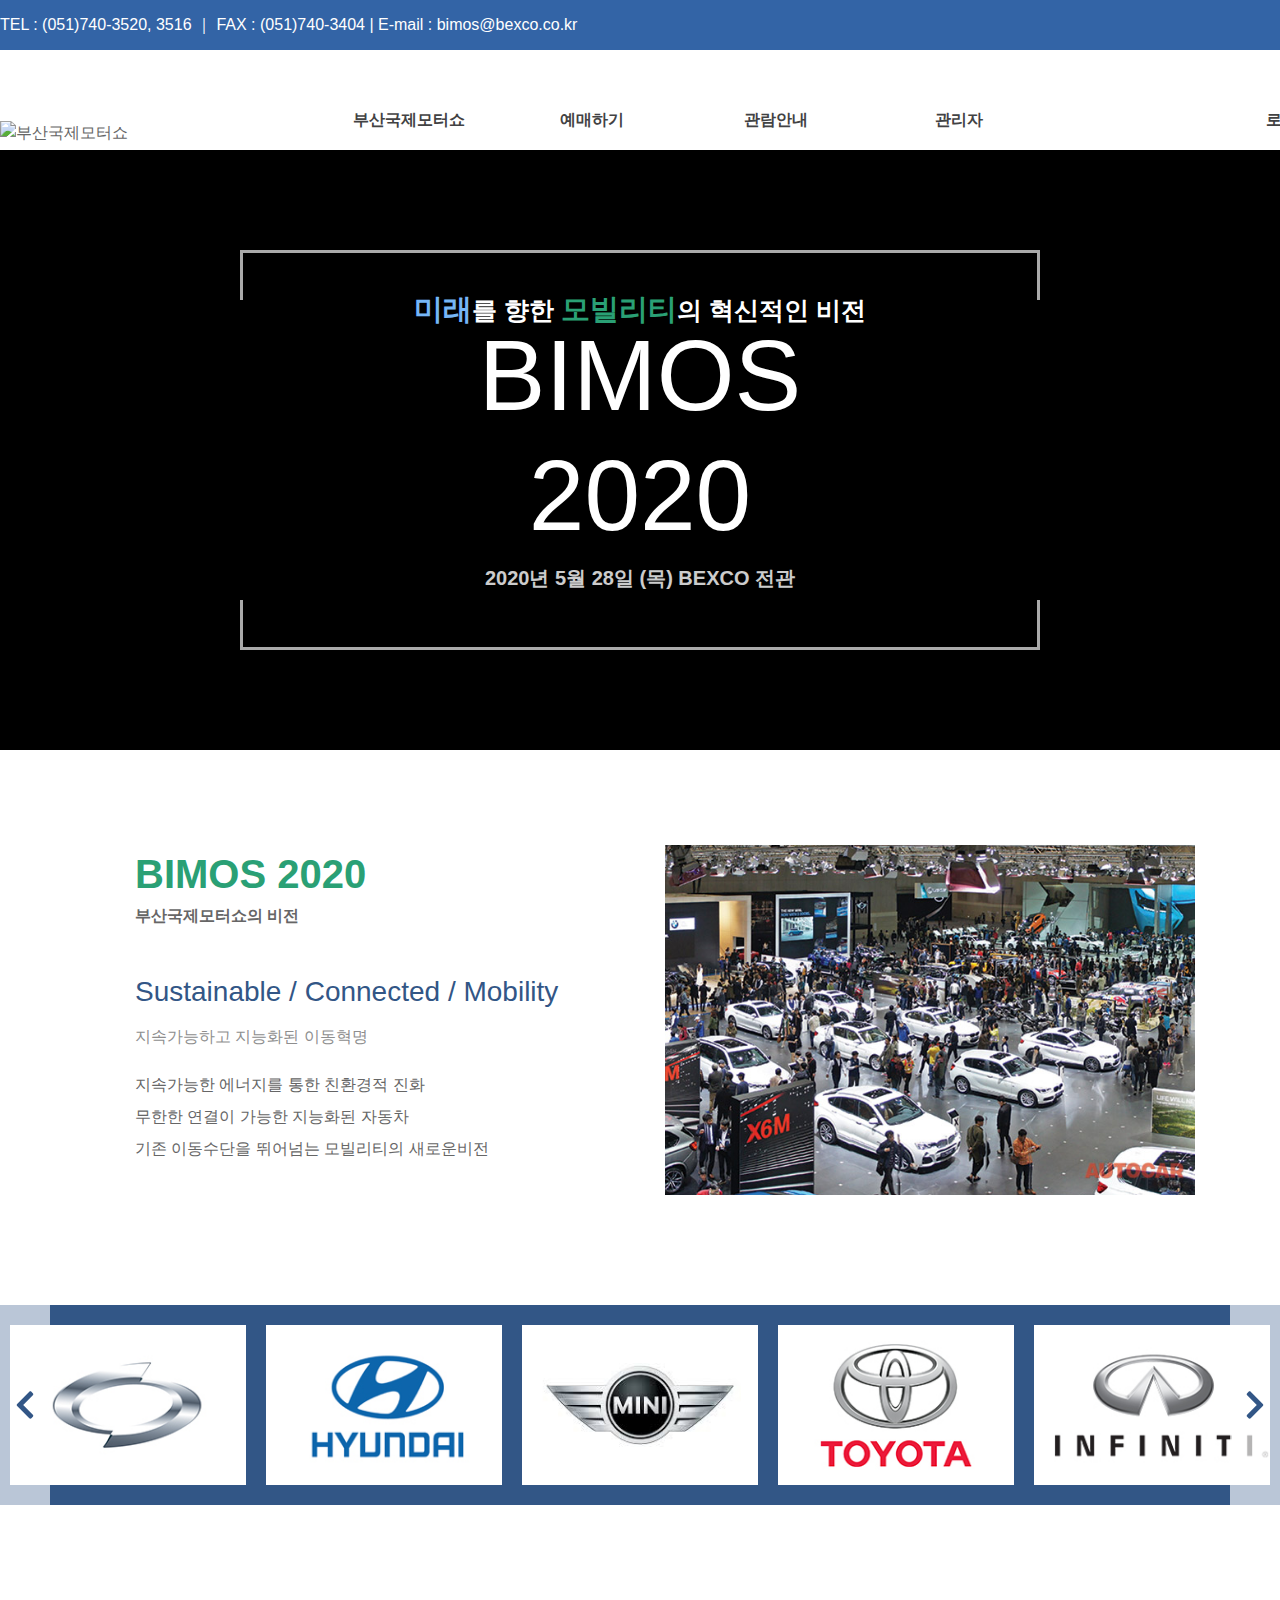
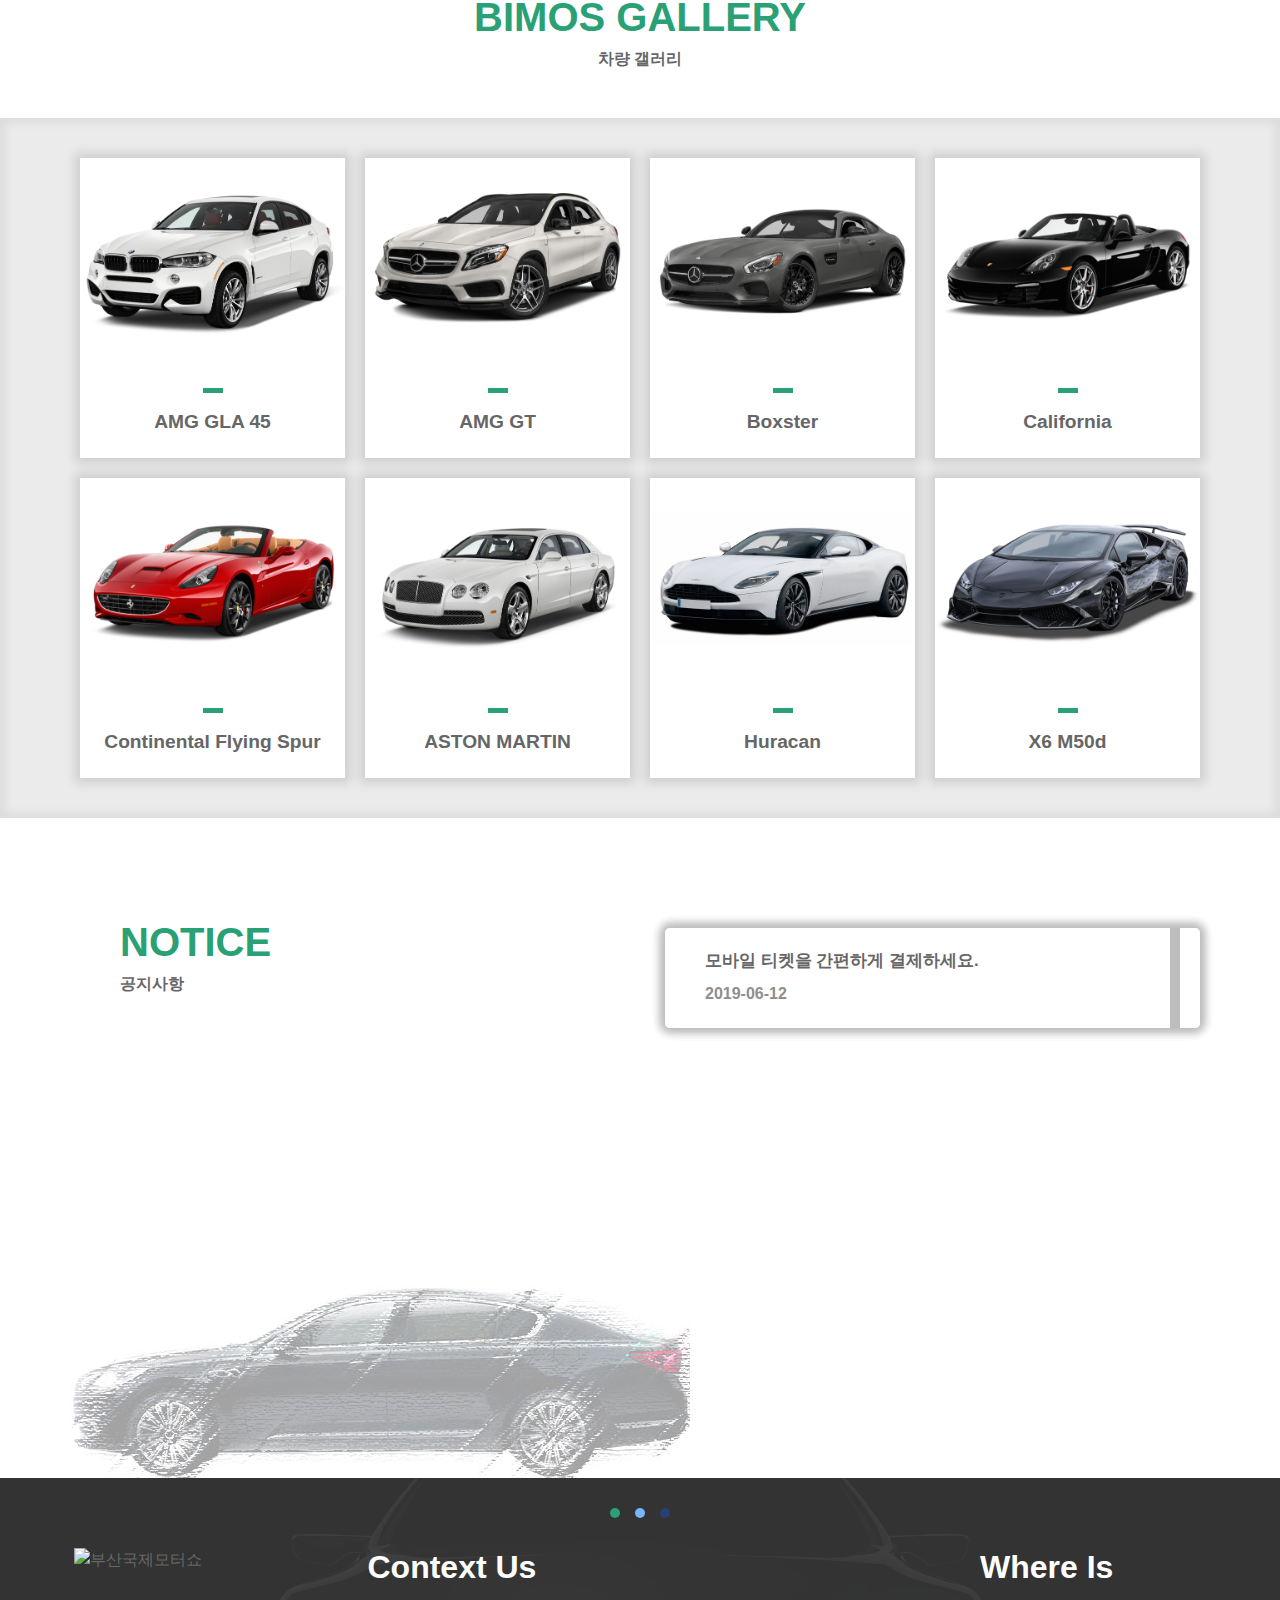
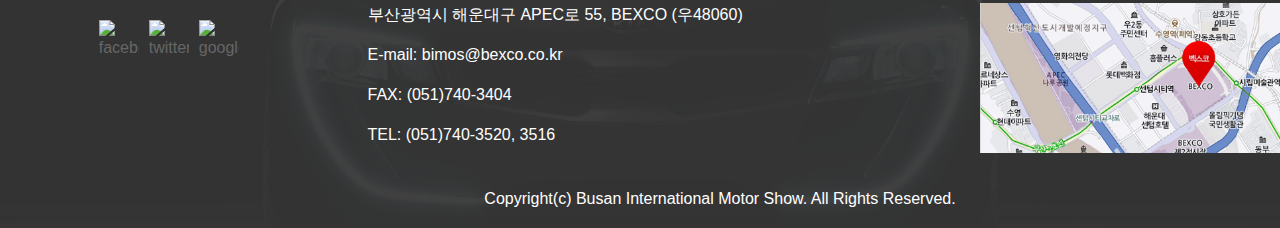
==== index.html @ 05d6fa1f "A과제 종료" ====
<!DOCTYPE html>
<html lang="en">
<head>
    <meta charset="UTF-8">
    <meta name="viewport" content="width=device-width, initial-scale=1.0">
    <meta http-equiv="X-UA-Compatible" content="ie=edge">
    <title>부산 국제모터쇼</title>
    <script src="js/jquery-3.4.1.js"></script>
    <link rel="stylesheet" href="bootstrap/css/bootstrap.min.css">
    <script src="bootstrap/js/bootstrap.js"></script>
    <link rel="stylesheet" href="fontawesome/css/all.css">
    <script src="fontawesome/js/all.js"></script>
    <link rel="stylesheet" href="css/common.css">
    <link rel="stylesheet" href="css/index.css">
</head>
<body>
    <div id="top">
        <div class="inner">
            <div class="d-flex">
                <div class="info w-60">
                    <p>TEL : (051)740-3520, 3516  ｜  FAX : (051)740-3404   |   E-mail : bimos@bexco.co.kr </p>
                </div>  
                <div class="sns w-40 d-flex flex-row-reverse align-items-center">
                    <svg xmlns="http://www.w3.org/2000/svg" viewBox="0 0 448 512"><path d="M400 32H48C21.5 32 0 53.5 0 80v352c0 26.5 21.5 48 48 48h352c26.5 0 48-21.5 48-48V80c0-26.5-21.5-48-48-48zM164 356c-55.3 0-100-44.7-100-100s44.7-100 100-100c27 0 49.5 9.8 67 26.2l-27.1 26.1c-7.4-7.1-20.3-15.4-39.8-15.4-34.1 0-61.9 28.2-61.9 63.2 0 34.9 27.8 63.2 61.9 63.2 39.6 0 54.4-28.5 56.8-43.1H164v-34.4h94.4c1 5 1.6 10.1 1.6 16.6 0 57.1-38.3 97.6-96 97.6zm220-81.8h-29v29h-29.2v-29h-29V245h29v-29H355v29h29v29.2z"/></svg>
                    <svg xmlns="http://www.w3.org/2000/svg" viewBox="0 0 448 512"><path d="M400 32H48C21.5 32 0 53.5 0 80v352c0 26.5 21.5 48 48 48h352c26.5 0 48-21.5 48-48V80c0-26.5-21.5-48-48-48zm-48.9 158.8c.2 2.8.2 5.7.2 8.5 0 86.7-66 186.6-186.6 186.6-37.2 0-71.7-10.8-100.7-29.4 5.3.6 10.4.8 15.8.8 30.7 0 58.9-10.4 81.4-28-28.8-.6-53-19.5-61.3-45.5 10.1 1.5 19.2 1.5 29.6-1.2-30-6.1-52.5-32.5-52.5-64.4v-.8c8.7 4.9 18.9 7.9 29.6 8.3a65.447 65.447 0 0 1-29.2-54.6c0-12.2 3.2-23.4 8.9-33.1 32.3 39.8 80.8 65.8 135.2 68.6-9.3-44.5 24-80.6 64-80.6 18.9 0 35.9 7.9 47.9 20.7 14.8-2.8 29-8.3 41.6-15.8-4.9 15.2-15.2 28-28.8 36.1 13.2-1.4 26-5.1 37.8-10.2-8.9 13.1-20.1 24.7-32.9 34z"/></svg>
                    <svg xmlns="http://www.w3.org/2000/svg" viewBox="0 0 448 512"><path d="M448 80v352c0 26.5-21.5 48-48 48h-85.3V302.8h60.6l8.7-67.6h-69.3V192c0-19.6 5.4-32.9 33.5-32.9H384V98.7c-6.2-.8-27.4-2.7-52.2-2.7-51.6 0-87 31.5-87 89.4v49.9H184v67.6h60.9V480H48c-26.5 0-48-21.5-48-48V80c0-26.5 21.5-48 48-48h352c26.5 0 48 21.5 48 48z"/></svg>
                </div>
            </div>
        </div>
    </div>
    <div id="header">
        <div class="inner">
            <a href="index.html" class="logo">
                <img src="images/logo.png" alt="부산국제모터쇼" height="90">
            </a>
            <div class="main-nav">
                <div class="nav-item">
                    <a href="index.html">부산국제모터쇼</a>
                    <div class="inner-nav">
                        <a href="f-info.html">행사소개</a>
                        <a href="#">모터쇼 연혁</a>
                    </div>
                </div>
                <div class="nav-item">
                    <a href="#">예매하기</a>
                </div>
                <div class="nav-item">
                    <a href="#">관람안내</a>
                    <div class="inner-nav">
                        <a href="#">부스배치도</a>
                    </div>
                </div>
                <div class="nav-item">
                    <a href="#">관리자</a>
                    <div class="inner-nav">
                        <a href="#">사이트관리자</a>
                        <a href="#">부스신청</a>
                    </div>
                </div>
            </div>
            <div class="sub-nav">
                <div class="nav-item">
                    <a href="#">로그인</a>
                </div>
                <div class="nav-item">
                    <a href="#">회원가입</a>
                </div>
            </div>
        </div>
    </div>
    <div class="visual">
        <div class="v-images">
            <div class="image"></div>
            <div class="image"></div>
            <div class="image"></div>
        </div>
        <div class="v-contents">
            <div>
                <h5><span class="text-accent text-lightblue">미래</span>를 향한 <span class="text-accent text-bluegreen">모빌리티</span>의 혁신적인 비전</h5>
                <h1>BIMOS 2020</h1>
                <p>2020년 5월 28일 (목) BEXCO 전관</p>
            </div>
        </div>
    </div>

    <div id="bimos-2020">
        <div class="container">
            <div class="padding">
                <div class="section-header">
                    <h1>BIMOS 2020</h1>
                    <h5>부산국제모터쇼의 비전</h5>
                </div>
                <div class="tab d-flex justify-content-between">
                    <div class="contents w-50">
                        <h3 class="text-deepblue">Sustainable / Connected / Mobility</h3>
                        <p class="text-muted mt-3">지속가능하고 지능화된 이동혁명</p>
                        <ul class="mt-4">
                            <li class="my-2">지속가능한 에너지를 통한 친환경적 진화</li>
                            <li class="my-2">무한한 연결이 가능한 지능화된 자동차</li>
                            <li class="my-2">기존 이동수단을 뛰어넘는 모빌리티의 새로운비전</li>
                        </ul>
                    </div>
                    <div class="image"></div>
                </div>
            </div>
        </div>
    </div>

    <div id="sponsor">
        <input type="radio" name="sponsor-move" id="plus-0" checked hidden>
        <input type="radio" name="sponsor-move" id="plus-100" hidden>
        <input type="radio" name="sponsor-move" id="plus-200" hidden>
        <input type="radio" name="sponsor-move" id="plus-300" hidden>
        <input type="radio" name="sponsor-move" id="plus-400" hidden>
        <input type="radio" name="sponsor-move" id="plus-500" hidden>
        <div class="left">
            <i class="fa fa-chevron-left fa-2x"></i>
            <label for="plus-0" id="label-0" class="fulled hidden"></label>
            <label for="plus-100" id="label-100" class="fulled hidden"></label>
            <label for="plus-200" id="label-200" class="fulled hidden"></label>
            <label for="plus-300" id="label-300" class="fulled hidden"></label>
            <label for="plus-400" id="label-400" class="fulled hidden"></label>
            <label for="plus-500" id="label-500" class="fulled hidden"></label>
        </div>
        <div class="list">
            <div>
                <div class="image"></div>
                <div class="image"></div>
                <div class="image"></div>
                <div class="image"></div>
                <div class="image"></div>
                <div class="image"></div>
                <div class="image"></div>
                <div class="image"></div>
                <div class="image"></div>
                <div class="image"></div>
                <div class="image"></div>
            </div>
        </div>
        <div class="right">
            <i class="fa fa-chevron-right fa-2x"></i>
            <label for="plus-100" id="label-100" class="fulled hidden"></label>
            <label for="plus-200" id="label-200" class="fulled hidden"></label>
            <label for="plus-300" id="label-300" class="fulled hidden"></label>
            <label for="plus-400" id="label-400" class="fulled hidden"></label>
            <label for="plus-500" id="label-500" class="fulled hidden"></label>
            <label for="plus-600" id="label-600" class="fulled hidden"></label>
        </div>
    </div>
    <input type="checkbox" name="gallery" id="gallery-img-1" hidden>
    <input type="checkbox" name="gallery" id="gallery-img-2" hidden>
    <input type="checkbox" name="gallery" id="gallery-img-3" hidden>
    <input type="checkbox" name="gallery" id="gallery-img-4" hidden>
    <input type="checkbox" name="gallery" id="gallery-img-5" hidden>
    <input type="checkbox" name="gallery" id="gallery-img-6" hidden>
    <input type="checkbox" name="gallery" id="gallery-img-7" hidden>
    <input type="checkbox" name="gallery" id="gallery-img-8" hidden>
    <div id="gallery-popup">
        <!-- Label Layer -->
        <label for="gallery-img-1" id="gallery-background-1" class="hidden fulled"></label>
        <label for="gallery-img-2" id="gallery-background-2" class="hidden fulled"></label>
        <label for="gallery-img-3" id="gallery-background-3" class="hidden fulled"></label>
        <label for="gallery-img-4" id="gallery-background-4" class="hidden fulled"></label>
        <label for="gallery-img-5" id="gallery-background-5" class="hidden fulled"></label>
        <label for="gallery-img-6" id="gallery-background-6" class="hidden fulled"></label>
        <label for="gallery-img-7" id="gallery-background-7" class="hidden fulled"></label>
        <label for="gallery-img-8" id="gallery-background-8" class="hidden fulled"></label>
        <!-- Contents -->
        <div class="close">
            <i class="fa fa-times fa-3x"></i>
        </div>
        <div class="images">
            <img class="fulled hidden" src="images/gallery1.jpg" alt="gallery">
            <img class="fulled hidden" src="images/gallery2.jpg" alt="gallery">
            <img class="fulled hidden" src="images/gallery3.jpg" alt="gallery">
            <img class="fulled hidden" src="images/gallery4.jpg" alt="gallery">
            <img class="fulled hidden" src="images/gallery5.jpg" alt="gallery">
            <img class="fulled hidden" src="images/gallery6.jpg" alt="gallery">
            <img class="fulled hidden" src="images/gallery7.jpg" alt="gallery">
            <img class="fulled hidden" src="images/gallery8.jpg" alt="gallery">
        </div>
    </div>

    <div id="gallery">
        <div class="section-header center mt-5">
            <h1>BIMOS GALLERY</h1>
            <h5>차량 갤러리</h5>
        </div>
        <div class="list">
            <div>
                <label for="gallery-img-1" class="card-item">
                    <div class="image"></div>
                    <div class="info">
                        <b class="name">AMG GLA 45</b>
                        <small class="company text-white">MERCEDES-BENZ</small>
                    </div>
                </label>
                <label for="gallery-img-2" class="card-item">
                    <div class="image"></div>
                    <div class="info">
                        <b class="name">AMG GT</b>
                        <small class="company text-white">MERCEDES-BENZ</small>
                    </div>
                </label>
                <label for="gallery-img-3" class="card-item">
                    <div class="image"></div>
                    <div class="info">
                        <b class="name">Boxster</b>
                        <small class="company text-white">PORSCHE</small>
                    </div>
                </label>
                <label for="gallery-img-4" class="card-item">
                    <div class="image"></div>
                    <div class="info">
                        <b class="name">California</b>
                        <small class="company text-white">FERRARI</small>
                    </div>
                </label>
                <label for="gallery-img-5" class="card-item">
                    <div class="image"></div>
                    <div class="info">
                        <b class="name">Continental Flying Spur</b>
                        <small class="company text-white">BENTLEY</small>
                    </div>
                </label>
                <label for="gallery-img-6" class="card-item">
                    <div class="image"></div>
                    <div class="info">
                        <b class="name">ASTON MARTIN</b>
                        <small class="company text-white">DB11</small>
                    </div>
                </label>
                <label for="gallery-img-7" class="card-item">
                    <div class="image"></div>
                    <div class="info">
                        <b class="name">Huracan</b>
                        <small class="company text-white">LAMBORGHINI</small>
                    </div>
                </label>
                <label for="gallery-img-8" class="card-item">
                    <div class="image"></div>
                    <div class="info">
                        <b class="name">X6 M50d</b>
                        <small class="company text-white">BMW</small>
                    </div>
                </label>
            </div>
        </div>
    </div>

    <div id="notice">
        <div class="container padding">
            <div class="row">
                <div class="col-md-6">
                    <div class="section-header">
                        <h1>NOTICE</h1>
                        <h5>공지사항</h5>
                    </div>
                </div>
                <div class="col-md-6">
                    <div class="list d-flex flex-column">
                        <div class="item">
                            <b class="title">2019 부산국제모터쇼 경품행사안내</b>
                            <p class="mt-2">2019-06-15</p>
                        </div>
                        <div class="item">
                            <b class="title">무대행사 및 동시행사 계획</b>
                            <p class="mt-2">2019-06-14</p>
                        </div>
                        <div class="item">
                            <b class="title">스마트 백스코 앱을 설치하고 서비스...</b>
                            <p class="mt-2">2019-06-13</p>
                        </div>
                        <div class="item">
                            <b class="title">모바일 티켓을 간편하게 결제하세요.</b>
                            <p class="mt-2">2019-06-12</p>
                        </div>
                    </div>
                </div>
            </div>
        </div>
    </div>
    <div id="footer">
        <div class="design-line">
            <span></span>
            <span></span>
            <span></span>
        </div>
        <div class="inner">
            <div class="row align-items-start">
                <div class="col-md-3">
                    <a href="index.html" class="logo">
                        <img src="images/W-logo.png" alt="부산국제모터쇼" width="190">
                    </a>                    
                    <div class="icons d-flex justify-content-between align-items-center mt-5">
                        <img src="images/circle-facebook.png" alt="facebook" width="40">
                        <img src="images/circle-twitter.png" alt="twitter" width="40">
                        <img src="images/circle-google.png" alt="google" width="40">
                    </div>
                </div>
                <div class="col-md-5">
                    <h2 class="footer-title">Context Us</h2>
                    <div class="d-flex flex-column mt-3">
                        <p>부산광역시 해운대구 APEC로 55, BEXCO (우48060)</p>
                        <p>E-mail: bimos@bexco.co.kr</p>
                        <p>FAX: (051)740-3404</p>
                        <p>TEL: (051)740-3520, 3516</p>
                    </div>
                </div>
                <div class="col-md-4">
                    <h2 class="footer-title">Where Is</h2>
                    <div class="map mt-3"></div>
                </div>
            </div>
            <p class="mt-4 text-center text-white-font-weight-bold">Copyright(c) Busan International Motor Show. All Rights Reserved.</p>
        </div>
    </div>
</body>
</html>
---- fontawesome/css/all.css ----
/*!
 * Font Awesome Free 5.1.0 by @fontawesome - https://fontawesome.com
 * License - https://fontawesome.com/license (Icons: CC BY 4.0, Fonts: SIL OFL 1.1, Code: MIT License)
 */
.fa,.fab,.fal,.far,.fas{-moz-osx-font-smoothing:grayscale;-webkit-font-smoothing:antialiased;display:inline-block;font-style:normal;font-variant:normal;text-rendering:auto;line-height:1}.fa-lg{font-size:1.33333em;line-height:.75em;vertical-align:-.0667em}.fa-xs{font-size:.75em}.fa-sm{font-size:.875em}.fa-1x{font-size:1em}.fa-2x{font-size:2em}.fa-3x{font-size:3em}.fa-4x{font-size:4em}.fa-5x{font-size:5em}.fa-6x{font-size:6em}.fa-7x{font-size:7em}.fa-8x{font-size:8em}.fa-9x{font-size:9em}.fa-10x{font-size:10em}.fa-fw{text-align:center;width:1.25em}.fa-ul{list-style-type:none;margin-left:2.5em;padding-left:0}.fa-ul>li{position:relative}.fa-li{left:-2em;position:absolute;text-align:center;width:2em;line-height:inherit}.fa-border{border:.08em solid #eee;border-radius:.1em;padding:.2em .25em .15em}.fa-pull-left{float:left}.fa-pull-right{float:right}.fa.fa-pull-left,.fab.fa-pull-left,.fal.fa-pull-left,.far.fa-pull-left,.fas.fa-pull-left{margin-right:.3em}.fa.fa-pull-right,.fab.fa-pull-right,.fal.fa-pull-right,.far.fa-pull-right,.fas.fa-pull-right{margin-left:.3em}.fa-spin{animation:a 2s infinite linear}.fa-pulse{animation:a 1s infinite steps(8)}@keyframes a{0%{transform:rotate(0deg)}to{transform:rotate(1turn)}}.fa-rotate-90{-ms-filter:"progid:DXImageTransform.Microsoft.BasicImage(rotation=1)";transform:rotate(90deg)}.fa-rotate-180{-ms-filter:"progid:DXImageTransform.Microsoft.BasicImage(rotation=2)";transform:rotate(180deg)}.fa-rotate-270{-ms-filter:"progid:DXImageTransform.Microsoft.BasicImage(rotation=3)";transform:rotate(270deg)}.fa-flip-horizontal{-ms-filter:"progid:DXImageTransform.Microsoft.BasicImage(rotation=0, mirror=1)";transform:scaleX(-1)}.fa-flip-vertical{transform:scaleY(-1)}.fa-flip-horizontal.fa-flip-vertical,.fa-flip-vertical{-ms-filter:"progid:DXImageTransform.Microsoft.BasicImage(rotation=2, mirror=1)"}.fa-flip-horizontal.fa-flip-vertical{transform:scale(-1)}:root .fa-flip-horizontal,:root .fa-flip-vertical,:root .fa-rotate-90,:root .fa-rotate-180,:root .fa-rotate-270{-webkit-filter:none;filter:none}.fa-stack{display:inline-block;height:2em;line-height:2em;position:relative;vertical-align:middle;width:2em}.fa-stack-1x,.fa-stack-2x{left:0;position:absolute;text-align:center;width:100%}.fa-stack-1x{line-height:inherit}.fa-stack-2x{font-size:2em}.fa-inverse{color:#fff}.fa-500px:before{content:"\f26e"}.fa-accessible-icon:before{content:"\f368"}.fa-accusoft:before{content:"\f369"}.fa-address-book:before{content:"\f2b9"}.fa-address-card:before{content:"\f2bb"}.fa-adjust:before{content:"\f042"}.fa-adn:before{content:"\f170"}.fa-adversal:before{content:"\f36a"}.fa-affiliatetheme:before{content:"\f36b"}.fa-algolia:before{content:"\f36c"}.fa-align-center:before{content:"\f037"}.fa-align-justify:before{content:"\f039"}.fa-align-left:before{content:"\f036"}.fa-align-right:before{content:"\f038"}.fa-allergies:before{content:"\f461"}.fa-amazon:before{content:"\f270"}.fa-amazon-pay:before{content:"\f42c"}.fa-ambulance:before{content:"\f0f9"}.fa-american-sign-language-interpreting:before{content:"\f2a3"}.fa-amilia:before{content:"\f36d"}.fa-anchor:before{content:"\f13d"}.fa-android:before{content:"\f17b"}.fa-angellist:before{content:"\f209"}.fa-angle-double-down:before{content:"\f103"}.fa-angle-double-left:before{content:"\f100"}.fa-angle-double-right:before{content:"\f101"}.fa-angle-double-up:before{content:"\f102"}.fa-angle-down:before{content:"\f107"}.fa-angle-left:before{content:"\f104"}.fa-angle-right:before{content:"\f105"}.fa-angle-up:before{content:"\f106"}.fa-angry:before{content:"\f556"}.fa-angrycreative:before{content:"\f36e"}.fa-angular:before{content:"\f420"}.fa-app-store:before{content:"\f36f"}.fa-app-store-ios:before{content:"\f370"}.fa-apper:before{content:"\f371"}.fa-apple:before{content:"\f179"}.fa-apple-pay:before{content:"\f415"}.fa-archive:before{content:"\f187"}.fa-archway:before{content:"\f557"}.fa-arrow-alt-circle-down:before{content:"\f358"}.fa-arrow-alt-circle-left:before{content:"\f359"}.fa-arrow-alt-circle-right:before{content:"\f35a"}.fa-arrow-alt-circle-up:before{content:"\f35b"}.fa-arrow-circle-down:before{content:"\f0ab"}.fa-arrow-circle-left:before{content:"\f0a8"}.fa-arrow-circle-right:before{content:"\f0a9"}.fa-arrow-circle-up:before{content:"\f0aa"}.fa-arrow-down:before{content:"\f063"}.fa-arrow-left:before{content:"\f060"}.fa-arrow-right:before{content:"\f061"}.fa-arrow-up:before{content:"\f062"}.fa-arrows-alt:before{content:"\f0b2"}.fa-arrows-alt-h:before{content:"\f337"}.fa-arrows-alt-v:before{content:"\f338"}.fa-assistive-listening-systems:before{content:"\f2a2"}.fa-asterisk:before{content:"\f069"}.fa-asymmetrik:before{content:"\f372"}.fa-at:before{content:"\f1fa"}.fa-atlas:before{content:"\f558"}.fa-audible:before{content:"\f373"}.fa-audio-description:before{content:"\f29e"}.fa-autoprefixer:before{content:"\f41c"}.fa-avianex:before{content:"\f374"}.fa-aviato:before{content:"\f421"}.fa-award:before{content:"\f559"}.fa-aws:before{content:"\f375"}.fa-backspace:before{content:"\f55a"}.fa-backward:before{content:"\f04a"}.fa-balance-scale:before{content:"\f24e"}.fa-ban:before{content:"\f05e"}.fa-band-aid:before{content:"\f462"}.fa-bandcamp:before{content:"\f2d5"}.fa-barcode:before{content:"\f02a"}.fa-bars:before{content:"\f0c9"}.fa-baseball-ball:before{content:"\f433"}.fa-basketball-ball:before{content:"\f434"}.fa-bath:before{content:"\f2cd"}.fa-battery-empty:before{content:"\f244"}.fa-battery-full:before{content:"\f240"}.fa-battery-half:before{content:"\f242"}.fa-battery-quarter:before{content:"\f243"}.fa-battery-three-quarters:before{content:"\f241"}.fa-bed:before{content:"\f236"}.fa-beer:before{content:"\f0fc"}.fa-behance:before{content:"\f1b4"}.fa-behance-square:before{content:"\f1b5"}.fa-bell:before{content:"\f0f3"}.fa-bell-slash:before{content:"\f1f6"}.fa-bezier-curve:before{content:"\f55b"}.fa-bicycle:before{content:"\f206"}.fa-bimobject:before{content:"\f378"}.fa-binoculars:before{content:"\f1e5"}.fa-birthday-cake:before{content:"\f1fd"}.fa-bitbucket:before{content:"\f171"}.fa-bitcoin:before{content:"\f379"}.fa-bity:before{content:"\f37a"}.fa-black-tie:before{content:"\f27e"}.fa-blackberry:before{content:"\f37b"}.fa-blender:before{content:"\f517"}.fa-blind:before{content:"\f29d"}.fa-blogger:before{content:"\f37c"}.fa-blogger-b:before{content:"\f37d"}.fa-bluetooth:before{content:"\f293"}.fa-bluetooth-b:before{content:"\f294"}.fa-bold:before{content:"\f032"}.fa-bolt:before{content:"\f0e7"}.fa-bomb:before{content:"\f1e2"}.fa-bong:before{content:"\f55c"}.fa-book:before{content:"\f02d"}.fa-book-open:before{content:"\f518"}.fa-bookmark:before{content:"\f02e"}.fa-bowling-ball:before{content:"\f436"}.fa-box:before{content:"\f466"}.fa-box-open:before{content:"\f49e"}.fa-boxes:before{content:"\f468"}.fa-braille:before{content:"\f2a1"}.fa-briefcase:before{content:"\f0b1"}.fa-briefcase-medical:before{content:"\f469"}.fa-broadcast-tower:before{content:"\f519"}.fa-broom:before{content:"\f51a"}.fa-brush:before{content:"\f55d"}.fa-btc:before{content:"\f15a"}.fa-bug:before{content:"\f188"}.fa-building:before{content:"\f1ad"}.fa-bullhorn:before{content:"\f0a1"}.fa-bullseye:before{content:"\f140"}.fa-burn:before{content:"\f46a"}.fa-buromobelexperte:before{content:"\f37f"}.fa-bus:before{content:"\f207"}.fa-bus-alt:before{content:"\f55e"}.fa-buysellads:before{content:"\f20d"}.fa-calculator:before{content:"\f1ec"}.fa-calendar:before{content:"\f133"}.fa-calendar-alt:before{content:"\f073"}.fa-calendar-check:before{content:"\f274"}.fa-calendar-minus:before{content:"\f272"}.fa-calendar-plus:before{content:"\f271"}.fa-calendar-times:before{content:"\f273"}.fa-camera:before{content:"\f030"}.fa-camera-retro:before{content:"\f083"}.fa-cannabis:before{content:"\f55f"}.fa-capsules:before{content:"\f46b"}.fa-car:before{content:"\f1b9"}.fa-caret-down:before{content:"\f0d7"}.fa-caret-left:before{content:"\f0d9"}.fa-caret-right:before{content:"\f0da"}.fa-caret-square-down:before{content:"\f150"}.fa-caret-square-left:before{content:"\f191"}.fa-caret-square-right:before{content:"\f152"}.fa-caret-square-up:before{content:"\f151"}.fa-caret-up:before{content:"\f0d8"}.fa-cart-arrow-down:before{content:"\f218"}.fa-cart-plus:before{content:"\f217"}.fa-cc-amazon-pay:before{content:"\f42d"}.fa-cc-amex:before{content:"\f1f3"}.fa-cc-apple-pay:before{content:"\f416"}.fa-cc-diners-club:before{content:"\f24c"}.fa-cc-discover:before{content:"\f1f2"}.fa-cc-jcb:before{content:"\f24b"}.fa-cc-mastercard:before{content:"\f1f1"}.fa-cc-paypal:before{content:"\f1f4"}.fa-cc-stripe:before{content:"\f1f5"}.fa-cc-visa:before{content:"\f1f0"}.fa-centercode:before{content:"\f380"}.fa-certificate:before{content:"\f0a3"}.fa-chalkboard:before{content:"\f51b"}.fa-chalkboard-teacher:before{content:"\f51c"}.fa-chart-area:before{content:"\f1fe"}.fa-chart-bar:before{content:"\f080"}.fa-chart-line:before{content:"\f201"}.fa-chart-pie:before{content:"\f200"}.fa-check:before{content:"\f00c"}.fa-check-circle:before{content:"\f058"}.fa-check-double:before{content:"\f560"}.fa-check-square:before{content:"\f14a"}.fa-chess:before{content:"\f439"}.fa-chess-bishop:before{content:"\f43a"}.fa-chess-board:before{content:"\f43c"}.fa-chess-king:before{content:"\f43f"}.fa-chess-knight:before{content:"\f441"}.fa-chess-pawn:before{content:"\f443"}.fa-chess-queen:before{content:"\f445"}.fa-chess-rook:before{content:"\f447"}.fa-chevron-circle-down:before{content:"\f13a"}.fa-chevron-circle-left:before{content:"\f137"}.fa-chevron-circle-right:before{content:"\f138"}.fa-chevron-circle-up:before{content:"\f139"}.fa-chevron-down:before{content:"\f078"}.fa-chevron-left:before{content:"\f053"}.fa-chevron-right:before{content:"\f054"}.fa-chevron-up:before{content:"\f077"}.fa-child:before{content:"\f1ae"}.fa-chrome:before{content:"\f268"}.fa-church:before{content:"\f51d"}.fa-circle:before{content:"\f111"}.fa-circle-notch:before{content:"\f1ce"}.fa-clipboard:before{content:"\f328"}.fa-clipboard-check:before{content:"\f46c"}.fa-clipboard-list:before{content:"\f46d"}.fa-clock:before{content:"\f017"}.fa-clone:before{content:"\f24d"}.fa-closed-captioning:before{content:"\f20a"}.fa-cloud:before{content:"\f0c2"}.fa-cloud-download-alt:before{content:"\f381"}.fa-cloud-upload-alt:before{content:"\f382"}.fa-cloudscale:before{content:"\f383"}.fa-cloudsmith:before{content:"\f384"}.fa-cloudversify:before{content:"\f385"}.fa-cocktail:before{content:"\f561"}.fa-code:before{content:"\f121"}.fa-code-branch:before{content:"\f126"}.fa-codepen:before{content:"\f1cb"}.fa-codiepie:before{content:"\f284"}.fa-coffee:before{content:"\f0f4"}.fa-cog:before{content:"\f013"}.fa-cogs:before{content:"\f085"}.fa-coins:before{content:"\f51e"}.fa-columns:before{content:"\f0db"}.fa-comment:before{content:"\f075"}.fa-comment-alt:before{content:"\f27a"}.fa-comment-dots:before{content:"\f4ad"}.fa-comment-slash:before{content:"\f4b3"}.fa-comments:before{content:"\f086"}.fa-compact-disc:before{content:"\f51f"}.fa-compass:before{content:"\f14e"}.fa-compress:before{content:"\f066"}.fa-concierge-bell:before{content:"\f562"}.fa-connectdevelop:before{content:"\f20e"}.fa-contao:before{content:"\f26d"}.fa-cookie:before{content:"\f563"}.fa-cookie-bite:before{content:"\f564"}.fa-copy:before{content:"\f0c5"}.fa-copyright:before{content:"\f1f9"}.fa-couch:before{content:"\f4b8"}.fa-cpanel:before{content:"\f388"}.fa-creative-commons:before{content:"\f25e"}.fa-creative-commons-by:before{content:"\f4e7"}.fa-creative-commons-nc:before{content:"\f4e8"}.fa-creative-commons-nc-eu:before{content:"\f4e9"}.fa-creative-commons-nc-jp:before{content:"\f4ea"}.fa-creative-commons-nd:before{content:"\f4eb"}.fa-creative-commons-pd:before{content:"\f4ec"}.fa-creative-commons-pd-alt:before{content:"\f4ed"}.fa-creative-commons-remix:before{content:"\f4ee"}.fa-creative-commons-sa:before{content:"\f4ef"}.fa-creative-commons-sampling:before{content:"\f4f0"}.fa-creative-commons-sampling-plus:before{content:"\f4f1"}.fa-creative-commons-share:before{content:"\f4f2"}.fa-credit-card:before{content:"\f09d"}.fa-crop:before{content:"\f125"}.fa-crop-alt:before{content:"\f565"}.fa-crosshairs:before{content:"\f05b"}.fa-crow:before{content:"\f520"}.fa-crown:before{content:"\f521"}.fa-css3:before{content:"\f13c"}.fa-css3-alt:before{content:"\f38b"}.fa-cube:before{content:"\f1b2"}.fa-cubes:before{content:"\f1b3"}.fa-cut:before{content:"\f0c4"}.fa-cuttlefish:before{content:"\f38c"}.fa-d-and-d:before{content:"\f38d"}.fa-dashcube:before{content:"\f210"}.fa-database:before{content:"\f1c0"}.fa-deaf:before{content:"\f2a4"}.fa-delicious:before{content:"\f1a5"}.fa-deploydog:before{content:"\f38e"}.fa-deskpro:before{content:"\f38f"}.fa-desktop:before{content:"\f108"}.fa-deviantart:before{content:"\f1bd"}.fa-diagnoses:before{content:"\f470"}.fa-dice:before{content:"\f522"}.fa-dice-five:before{content:"\f523"}.fa-dice-four:before{content:"\f524"}.fa-dice-one:before{content:"\f525"}.fa-dice-six:before{content:"\f526"}.fa-dice-three:before{content:"\f527"}.fa-dice-two:before{content:"\f528"}.fa-digg:before{content:"\f1a6"}.fa-digital-ocean:before{content:"\f391"}.fa-digital-tachograph:before{content:"\f566"}.fa-discord:before{content:"\f392"}.fa-discourse:before{content:"\f393"}.fa-divide:before{content:"\f529"}.fa-dizzy:before{content:"\f567"}.fa-dna:before{content:"\f471"}.fa-dochub:before{content:"\f394"}.fa-docker:before{content:"\f395"}.fa-dollar-sign:before{content:"\f155"}.fa-dolly:before{content:"\f472"}.fa-dolly-flatbed:before{content:"\f474"}.fa-donate:before{content:"\f4b9"}.fa-door-closed:before{content:"\f52a"}.fa-door-open:before{content:"\f52b"}.fa-dot-circle:before{content:"\f192"}.fa-dove:before{content:"\f4ba"}.fa-download:before{content:"\f019"}.fa-draft2digital:before{content:"\f396"}.fa-drafting-compass:before{content:"\f568"}.fa-dribbble:before{content:"\f17d"}.fa-dribbble-square:before{content:"\f397"}.fa-dropbox:before{content:"\f16b"}.fa-drum:before{content:"\f569"}.fa-drum-steelpan:before{content:"\f56a"}.fa-drupal:before{content:"\f1a9"}.fa-dumbbell:before{content:"\f44b"}.fa-dyalog:before{content:"\f399"}.fa-earlybirds:before{content:"\f39a"}.fa-ebay:before{content:"\f4f4"}.fa-edge:before{content:"\f282"}.fa-edit:before{content:"\f044"}.fa-eject:before{content:"\f052"}.fa-elementor:before{content:"\f430"}.fa-ellipsis-h:before{content:"\f141"}.fa-ellipsis-v:before{content:"\f142"}.fa-ember:before{content:"\f423"}.fa-empire:before{content:"\f1d1"}.fa-envelope:before{content:"\f0e0"}.fa-envelope-open:before{content:"\f2b6"}.fa-envelope-square:before{content:"\f199"}.fa-envira:before{content:"\f299"}.fa-equals:before{content:"\f52c"}.fa-eraser:before{content:"\f12d"}.fa-erlang:before{content:"\f39d"}.fa-ethereum:before{content:"\f42e"}.fa-etsy:before{content:"\f2d7"}.fa-euro-sign:before{content:"\f153"}.fa-exchange-alt:before{content:"\f362"}.fa-exclamation:before{content:"\f12a"}.fa-exclamation-circle:before{content:"\f06a"}.fa-exclamation-triangle:before{content:"\f071"}.fa-expand:before{content:"\f065"}.fa-expand-arrows-alt:before{content:"\f31e"}.fa-expeditedssl:before{content:"\f23e"}.fa-external-link-alt:before{content:"\f35d"}.fa-external-link-square-alt:before{content:"\f360"}.fa-eye:before{content:"\f06e"}.fa-eye-dropper:before{content:"\f1fb"}.fa-eye-slash:before{content:"\f070"}.fa-facebook:before{content:"\f09a"}.fa-facebook-f:before{content:"\f39e"}.fa-facebook-messenger:before{content:"\f39f"}.fa-facebook-square:before{content:"\f082"}.fa-fast-backward:before{content:"\f049"}.fa-fast-forward:before{content:"\f050"}.fa-fax:before{content:"\f1ac"}.fa-feather:before{content:"\f52d"}.fa-feather-alt:before{content:"\f56b"}.fa-female:before{content:"\f182"}.fa-fighter-jet:before{content:"\f0fb"}.fa-file:before{content:"\f15b"}.fa-file-alt:before{content:"\f15c"}.fa-file-archive:before{content:"\f1c6"}.fa-file-audio:before{content:"\f1c7"}.fa-file-code:before{content:"\f1c9"}.fa-file-contract:before{content:"\f56c"}.fa-file-download:before{content:"\f56d"}.fa-file-excel:before{content:"\f1c3"}.fa-file-export:before{content:"\f56e"}.fa-file-image:before{content:"\f1c5"}.fa-file-import:before{content:"\f56f"}.fa-file-invoice:before{content:"\f570"}.fa-file-invoice-dollar:before{content:"\f571"}.fa-file-medical:before{content:"\f477"}.fa-file-medical-alt:before{content:"\f478"}.fa-file-pdf:before{content:"\f1c1"}.fa-file-powerpoint:before{content:"\f1c4"}.fa-file-prescription:before{content:"\f572"}.fa-file-signature:before{content:"\f573"}.fa-file-upload:before{content:"\f574"}.fa-file-video:before{content:"\f1c8"}.fa-file-word:before{content:"\f1c2"}.fa-fill:before{content:"\f575"}.fa-fill-drip:before{content:"\f576"}.fa-film:before{content:"\f008"}.fa-filter:before{content:"\f0b0"}.fa-fingerprint:before{content:"\f577"}.fa-fire:before{content:"\f06d"}.fa-fire-extinguisher:before{content:"\f134"}.fa-firefox:before{content:"\f269"}.fa-first-aid:before{content:"\f479"}.fa-first-order:before{content:"\f2b0"}.fa-first-order-alt:before{content:"\f50a"}.fa-firstdraft:before{content:"\f3a1"}.fa-fish:before{content:"\f578"}.fa-flag:before{content:"\f024"}.fa-flag-checkered:before{content:"\f11e"}.fa-flask:before{content:"\f0c3"}.fa-flickr:before{content:"\f16e"}.fa-flipboard:before{content:"\f44d"}.fa-flushed:before{content:"\f579"}.fa-fly:before{content:"\f417"}.fa-folder:before{content:"\f07b"}.fa-folder-open:before{content:"\f07c"}.fa-font:before{content:"\f031"}.fa-font-awesome:before{content:"\f2b4"}.fa-font-awesome-alt:before{content:"\f35c"}.fa-font-awesome-flag:before{content:"\f425"}.fa-font-awesome-logo-full:before{content:"\f4e6"}.fa-fonticons:before{content:"\f280"}.fa-fonticons-fi:before{content:"\f3a2"}.fa-football-ball:before{content:"\f44e"}.fa-fort-awesome:before{content:"\f286"}.fa-fort-awesome-alt:before{content:"\f3a3"}.fa-forumbee:before{content:"\f211"}.fa-forward:before{content:"\f04e"}.fa-foursquare:before{content:"\f180"}.fa-free-code-camp:before{content:"\f2c5"}.fa-freebsd:before{content:"\f3a4"}.fa-frog:before{content:"\f52e"}.fa-frown:before{content:"\f119"}.fa-frown-open:before{content:"\f57a"}.fa-fulcrum:before{content:"\f50b"}.fa-futbol:before{content:"\f1e3"}.fa-galactic-republic:before{content:"\f50c"}.fa-galactic-senate:before{content:"\f50d"}.fa-gamepad:before{content:"\f11b"}.fa-gas-pump:before{content:"\f52f"}.fa-gavel:before{content:"\f0e3"}.fa-gem:before{content:"\f3a5"}.fa-genderless:before{content:"\f22d"}.fa-get-pocket:before{content:"\f265"}.fa-gg:before{content:"\f260"}.fa-gg-circle:before{content:"\f261"}.fa-gift:before{content:"\f06b"}.fa-git:before{content:"\f1d3"}.fa-git-square:before{content:"\f1d2"}.fa-github:before{content:"\f09b"}.fa-github-alt:before{content:"\f113"}.fa-github-square:before{content:"\f092"}.fa-gitkraken:before{content:"\f3a6"}.fa-gitlab:before{content:"\f296"}.fa-gitter:before{content:"\f426"}.fa-glass-martini:before{content:"\f000"}.fa-glass-martini-alt:before{content:"\f57b"}.fa-glasses:before{content:"\f530"}.fa-glide:before{content:"\f2a5"}.fa-glide-g:before{content:"\f2a6"}.fa-globe:before{content:"\f0ac"}.fa-globe-africa:before{content:"\f57c"}.fa-globe-americas:before{content:"\f57d"}.fa-globe-asia:before{content:"\f57e"}.fa-gofore:before{content:"\f3a7"}.fa-golf-ball:before{content:"\f450"}.fa-goodreads:before{content:"\f3a8"}.fa-goodreads-g:before{content:"\f3a9"}.fa-google:before{content:"\f1a0"}.fa-google-drive:before{content:"\f3aa"}.fa-google-play:before{content:"\f3ab"}.fa-google-plus:before{content:"\f2b3"}.fa-google-plus-g:before{content:"\f0d5"}.fa-google-plus-square:before{content:"\f0d4"}.fa-google-wallet:before{content:"\f1ee"}.fa-graduation-cap:before{content:"\f19d"}.fa-gratipay:before{content:"\f184"}.fa-grav:before{content:"\f2d6"}.fa-greater-than:before{content:"\f531"}.fa-greater-than-equal:before{content:"\f532"}.fa-grimace:before{content:"\f57f"}.fa-grin:before{content:"\f580"}.fa-grin-alt:before{content:"\f581"}.fa-grin-beam:before{content:"\f582"}.fa-grin-beam-sweat:before{content:"\f583"}.fa-grin-hearts:before{content:"\f584"}.fa-grin-squint:before{content:"\f585"}.fa-grin-squint-tears:before{content:"\f586"}.fa-grin-stars:before{content:"\f587"}.fa-grin-tears:before{content:"\f588"}.fa-grin-tongue:before{content:"\f589"}.fa-grin-tongue-squint:before{content:"\f58a"}.fa-grin-tongue-wink:before{content:"\f58b"}.fa-grin-wink:before{content:"\f58c"}.fa-grip-horizontal:before{content:"\f58d"}.fa-grip-vertical:before{content:"\f58e"}.fa-gripfire:before{content:"\f3ac"}.fa-grunt:before{content:"\f3ad"}.fa-gulp:before{content:"\f3ae"}.fa-h-square:before{content:"\f0fd"}.fa-hacker-news:before{content:"\f1d4"}.fa-hacker-news-square:before{content:"\f3af"}.fa-hand-holding:before{content:"\f4bd"}.fa-hand-holding-heart:before{content:"\f4be"}.fa-hand-holding-usd:before{content:"\f4c0"}.fa-hand-lizard:before{content:"\f258"}.fa-hand-paper:before{content:"\f256"}.fa-hand-peace:before{content:"\f25b"}.fa-hand-point-down:before{content:"\f0a7"}.fa-hand-point-left:before{content:"\f0a5"}.fa-hand-point-right:before{content:"\f0a4"}.fa-hand-point-up:before{content:"\f0a6"}.fa-hand-pointer:before{content:"\f25a"}.fa-hand-rock:before{content:"\f255"}.fa-hand-scissors:before{content:"\f257"}.fa-hand-spock:before{content:"\f259"}.fa-hands:before{content:"\f4c2"}.fa-hands-helping:before{content:"\f4c4"}.fa-handshake:before{content:"\f2b5"}.fa-hashtag:before{content:"\f292"}.fa-hdd:before{content:"\f0a0"}.fa-heading:before{content:"\f1dc"}.fa-headphones:before{content:"\f025"}.fa-headphones-alt:before{content:"\f58f"}.fa-headset:before{content:"\f590"}.fa-heart:before{content:"\f004"}.fa-heartbeat:before{content:"\f21e"}.fa-helicopter:before{content:"\f533"}.fa-highlighter:before{content:"\f591"}.fa-hips:before{content:"\f452"}.fa-hire-a-helper:before{content:"\f3b0"}.fa-history:before{content:"\f1da"}.fa-hockey-puck:before{content:"\f453"}.fa-home:before{content:"\f015"}.fa-hooli:before{content:"\f427"}.fa-hornbill:before{content:"\f592"}.fa-hospital:before{content:"\f0f8"}.fa-hospital-alt:before{content:"\f47d"}.fa-hospital-symbol:before{content:"\f47e"}.fa-hot-tub:before{content:"\f593"}.fa-hotel:before{content:"\f594"}.fa-hotjar:before{content:"\f3b1"}.fa-hourglass:before{content:"\f254"}.fa-hourglass-end:before{content:"\f253"}.fa-hourglass-half:before{content:"\f252"}.fa-hourglass-start:before{content:"\f251"}.fa-houzz:before{content:"\f27c"}.fa-html5:before{content:"\f13b"}.fa-hubspot:before{content:"\f3b2"}.fa-i-cursor:before{content:"\f246"}.fa-id-badge:before{content:"\f2c1"}.fa-id-card:before{content:"\f2c2"}.fa-id-card-alt:before{content:"\f47f"}.fa-image:before{content:"\f03e"}.fa-images:before{content:"\f302"}.fa-imdb:before{content:"\f2d8"}.fa-inbox:before{content:"\f01c"}.fa-indent:before{content:"\f03c"}.fa-industry:before{content:"\f275"}.fa-infinity:before{content:"\f534"}.fa-info:before{content:"\f129"}.fa-info-circle:before{content:"\f05a"}.fa-instagram:before{content:"\f16d"}.fa-internet-explorer:before{content:"\f26b"}.fa-ioxhost:before{content:"\f208"}.fa-italic:before{content:"\f033"}.fa-itunes:before{content:"\f3b4"}.fa-itunes-note:before{content:"\f3b5"}.fa-java:before{content:"\f4e4"}.fa-jedi-order:before{content:"\f50e"}.fa-jenkins:before{content:"\f3b6"}.fa-joget:before{content:"\f3b7"}.fa-joint:before{content:"\f595"}.fa-joomla:before{content:"\f1aa"}.fa-js:before{content:"\f3b8"}.fa-js-square:before{content:"\f3b9"}.fa-jsfiddle:before{content:"\f1cc"}.fa-key:before{content:"\f084"}.fa-keybase:before{content:"\f4f5"}.fa-keyboard:before{content:"\f11c"}.fa-keycdn:before{content:"\f3ba"}.fa-kickstarter:before{content:"\f3bb"}.fa-kickstarter-k:before{content:"\f3bc"}.fa-kiss:before{content:"\f596"}.fa-kiss-beam:before{content:"\f597"}.fa-kiss-wink-heart:before{content:"\f598"}.fa-kiwi-bird:before{content:"\f535"}.fa-korvue:before{content:"\f42f"}.fa-language:before{content:"\f1ab"}.fa-laptop:before{content:"\f109"}.fa-laravel:before{content:"\f3bd"}.fa-lastfm:before{content:"\f202"}.fa-lastfm-square:before{content:"\f203"}.fa-laugh:before{content:"\f599"}.fa-laugh-beam:before{content:"\f59a"}.fa-laugh-squint:before{content:"\f59b"}.fa-laugh-wink:before{content:"\f59c"}.fa-leaf:before{content:"\f06c"}.fa-leanpub:before{content:"\f212"}.fa-lemon:before{content:"\f094"}.fa-less:before{content:"\f41d"}.fa-less-than:before{content:"\f536"}.fa-less-than-equal:before{content:"\f537"}.fa-level-down-alt:before{content:"\f3be"}.fa-level-up-alt:before{content:"\f3bf"}.fa-life-ring:before{content:"\f1cd"}.fa-lightbulb:before{content:"\f0eb"}.fa-line:before{content:"\f3c0"}.fa-link:before{content:"\f0c1"}.fa-linkedin:before{content:"\f08c"}.fa-linkedin-in:before{content:"\f0e1"}.fa-linode:before{content:"\f2b8"}.fa-linux:before{content:"\f17c"}.fa-lira-sign:before{content:"\f195"}.fa-list:before{content:"\f03a"}.fa-list-alt:before{content:"\f022"}.fa-list-ol:before{content:"\f0cb"}.fa-list-ul:before{content:"\f0ca"}.fa-location-arrow:before{content:"\f124"}.fa-lock:before{content:"\f023"}.fa-lock-open:before{content:"\f3c1"}.fa-long-arrow-alt-down:before{content:"\f309"}.fa-long-arrow-alt-left:before{content:"\f30a"}.fa-long-arrow-alt-right:before{content:"\f30b"}.fa-long-arrow-alt-up:before{content:"\f30c"}.fa-low-vision:before{content:"\f2a8"}.fa-luggage-cart:before{content:"\f59d"}.fa-lyft:before{content:"\f3c3"}.fa-magento:before{content:"\f3c4"}.fa-magic:before{content:"\f0d0"}.fa-magnet:before{content:"\f076"}.fa-mailchimp:before{content:"\f59e"}.fa-male:before{content:"\f183"}.fa-mandalorian:before{content:"\f50f"}.fa-map:before{content:"\f279"}.fa-map-marked:before{content:"\f59f"}.fa-map-marked-alt:before{content:"\f5a0"}.fa-map-marker:before{content:"\f041"}.fa-map-marker-alt:before{content:"\f3c5"}.fa-map-pin:before{content:"\f276"}.fa-map-signs:before{content:"\f277"}.fa-marker:before{content:"\f5a1"}.fa-mars:before{content:"\f222"}.fa-mars-double:before{content:"\f227"}.fa-mars-stroke:before{content:"\f229"}.fa-mars-stroke-h:before{content:"\f22b"}.fa-mars-stroke-v:before{content:"\f22a"}.fa-mastodon:before{content:"\f4f6"}.fa-maxcdn:before{content:"\f136"}.fa-medal:before{content:"\f5a2"}.fa-medapps:before{content:"\f3c6"}.fa-medium:before{content:"\f23a"}.fa-medium-m:before{content:"\f3c7"}.fa-medkit:before{content:"\f0fa"}.fa-medrt:before{content:"\f3c8"}.fa-meetup:before{content:"\f2e0"}.fa-megaport:before{content:"\f5a3"}.fa-meh:before{content:"\f11a"}.fa-meh-blank:before{content:"\f5a4"}.fa-meh-rolling-eyes:before{content:"\f5a5"}.fa-memory:before{content:"\f538"}.fa-mercury:before{content:"\f223"}.fa-microchip:before{content:"\f2db"}.fa-microphone:before{content:"\f130"}.fa-microphone-alt:before{content:"\f3c9"}.fa-microphone-alt-slash:before{content:"\f539"}.fa-microphone-slash:before{content:"\f131"}.fa-microsoft:before{content:"\f3ca"}.fa-minus:before{content:"\f068"}.fa-minus-circle:before{content:"\f056"}.fa-minus-square:before{content:"\f146"}.fa-mix:before{content:"\f3cb"}.fa-mixcloud:before{content:"\f289"}.fa-mizuni:before{content:"\f3cc"}.fa-mobile:before{content:"\f10b"}.fa-mobile-alt:before{content:"\f3cd"}.fa-modx:before{content:"\f285"}.fa-monero:before{content:"\f3d0"}.fa-money-bill:before{content:"\f0d6"}.fa-money-bill-alt:before{content:"\f3d1"}.fa-money-bill-wave:before{content:"\f53a"}.fa-money-bill-wave-alt:before{content:"\f53b"}.fa-money-check:before{content:"\f53c"}.fa-money-check-alt:before{content:"\f53d"}.fa-monument:before{content:"\f5a6"}.fa-moon:before{content:"\f186"}.fa-mortar-pestle:before{content:"\f5a7"}.fa-motorcycle:before{content:"\f21c"}.fa-mouse-pointer:before{content:"\f245"}.fa-music:before{content:"\f001"}.fa-napster:before{content:"\f3d2"}.fa-neuter:before{content:"\f22c"}.fa-newspaper:before{content:"\f1ea"}.fa-nimblr:before{content:"\f5a8"}.fa-nintendo-switch:before{content:"\f418"}.fa-node:before{content:"\f419"}.fa-node-js:before{content:"\f3d3"}.fa-not-equal:before{content:"\f53e"}.fa-notes-medical:before{content:"\f481"}.fa-npm:before{content:"\f3d4"}.fa-ns8:before{content:"\f3d5"}.fa-nutritionix:before{content:"\f3d6"}.fa-object-group:before{content:"\f247"}.fa-object-ungroup:before{content:"\f248"}.fa-odnoklassniki:before{content:"\f263"}.fa-odnoklassniki-square:before{content:"\f264"}.fa-old-republic:before{content:"\f510"}.fa-opencart:before{content:"\f23d"}.fa-openid:before{content:"\f19b"}.fa-opera:before{content:"\f26a"}.fa-optin-monster:before{content:"\f23c"}.fa-osi:before{content:"\f41a"}.fa-outdent:before{content:"\f03b"}.fa-page4:before{content:"\f3d7"}.fa-pagelines:before{content:"\f18c"}.fa-paint-brush:before{content:"\f1fc"}.fa-paint-roller:before{content:"\f5aa"}.fa-palette:before{content:"\f53f"}.fa-palfed:before{content:"\f3d8"}.fa-pallet:before{content:"\f482"}.fa-paper-plane:before{content:"\f1d8"}.fa-paperclip:before{content:"\f0c6"}.fa-parachute-box:before{content:"\f4cd"}.fa-paragraph:before{content:"\f1dd"}.fa-parking:before{content:"\f540"}.fa-passport:before{content:"\f5ab"}.fa-paste:before{content:"\f0ea"}.fa-patreon:before{content:"\f3d9"}.fa-pause:before{content:"\f04c"}.fa-pause-circle:before{content:"\f28b"}.fa-paw:before{content:"\f1b0"}.fa-paypal:before{content:"\f1ed"}.fa-pen:before{content:"\f304"}.fa-pen-alt:before{content:"\f305"}.fa-pen-fancy:before{content:"\f5ac"}.fa-pen-nib:before{content:"\f5ad"}.fa-pen-square:before{content:"\f14b"}.fa-pencil-alt:before{content:"\f303"}.fa-pencil-ruler:before{content:"\f5ae"}.fa-people-carry:before{content:"\f4ce"}.fa-percent:before{content:"\f295"}.fa-percentage:before{content:"\f541"}.fa-periscope:before{content:"\f3da"}.fa-phabricator:before{content:"\f3db"}.fa-phoenix-framework:before{content:"\f3dc"}.fa-phoenix-squadron:before{content:"\f511"}.fa-phone:before{content:"\f095"}.fa-phone-slash:before{content:"\f3dd"}.fa-phone-square:before{content:"\f098"}.fa-phone-volume:before{content:"\f2a0"}.fa-php:before{content:"\f457"}.fa-pied-piper:before{content:"\f2ae"}.fa-pied-piper-alt:before{content:"\f1a8"}.fa-pied-piper-hat:before{content:"\f4e5"}.fa-pied-piper-pp:before{content:"\f1a7"}.fa-piggy-bank:before{content:"\f4d3"}.fa-pills:before{content:"\f484"}.fa-pinterest:before{content:"\f0d2"}.fa-pinterest-p:before{content:"\f231"}.fa-pinterest-square:before{content:"\f0d3"}.fa-plane:before{content:"\f072"}.fa-plane-arrival:before{content:"\f5af"}.fa-plane-departure:before{content:"\f5b0"}.fa-play:before{content:"\f04b"}.fa-play-circle:before{content:"\f144"}.fa-playstation:before{content:"\f3df"}.fa-plug:before{content:"\f1e6"}.fa-plus:before{content:"\f067"}.fa-plus-circle:before{content:"\f055"}.fa-plus-square:before{content:"\f0fe"}.fa-podcast:before{content:"\f2ce"}.fa-poo:before{content:"\f2fe"}.fa-portrait:before{content:"\f3e0"}.fa-pound-sign:before{content:"\f154"}.fa-power-off:before{content:"\f011"}.fa-prescription:before{content:"\f5b1"}.fa-prescription-bottle:before{content:"\f485"}.fa-prescription-bottle-alt:before{content:"\f486"}.fa-print:before{content:"\f02f"}.fa-procedures:before{content:"\f487"}.fa-product-hunt:before{content:"\f288"}.fa-project-diagram:before{content:"\f542"}.fa-pushed:before{content:"\f3e1"}.fa-puzzle-piece:before{content:"\f12e"}.fa-python:before{content:"\f3e2"}.fa-qq:before{content:"\f1d6"}.fa-qrcode:before{content:"\f029"}.fa-question:before{content:"\f128"}.fa-question-circle:before{content:"\f059"}.fa-quidditch:before{content:"\f458"}.fa-quinscape:before{content:"\f459"}.fa-quora:before{content:"\f2c4"}.fa-quote-left:before{content:"\f10d"}.fa-quote-right:before{content:"\f10e"}.fa-r-project:before{content:"\f4f7"}.fa-random:before{content:"\f074"}.fa-ravelry:before{content:"\f2d9"}.fa-react:before{content:"\f41b"}.fa-readme:before{content:"\f4d5"}.fa-rebel:before{content:"\f1d0"}.fa-receipt:before{content:"\f543"}.fa-recycle:before{content:"\f1b8"}.fa-red-river:before{content:"\f3e3"}.fa-reddit:before{content:"\f1a1"}.fa-reddit-alien:before{content:"\f281"}.fa-reddit-square:before{content:"\f1a2"}.fa-redo:before{content:"\f01e"}.fa-redo-alt:before{content:"\f2f9"}.fa-registered:before{content:"\f25d"}.fa-rendact:before{content:"\f3e4"}.fa-renren:before{content:"\f18b"}.fa-reply:before{content:"\f3e5"}.fa-reply-all:before{content:"\f122"}.fa-replyd:before{content:"\f3e6"}.fa-researchgate:before{content:"\f4f8"}.fa-resolving:before{content:"\f3e7"}.fa-retweet:before{content:"\f079"}.fa-ribbon:before{content:"\f4d6"}.fa-road:before{content:"\f018"}.fa-robot:before{content:"\f544"}.fa-rocket:before{content:"\f135"}.fa-rocketchat:before{content:"\f3e8"}.fa-rockrms:before{content:"\f3e9"}.fa-rss:before{content:"\f09e"}.fa-rss-square:before{content:"\f143"}.fa-ruble-sign:before{content:"\f158"}.fa-ruler:before{content:"\f545"}.fa-ruler-combined:before{content:"\f546"}.fa-ruler-horizontal:before{content:"\f547"}.fa-ruler-vertical:before{content:"\f548"}.fa-rupee-sign:before{content:"\f156"}.fa-sad-cry:before{content:"\f5b3"}.fa-sad-tear:before{content:"\f5b4"}.fa-safari:before{content:"\f267"}.fa-sass:before{content:"\f41e"}.fa-save:before{content:"\f0c7"}.fa-schlix:before{content:"\f3ea"}.fa-school:before{content:"\f549"}.fa-screwdriver:before{content:"\f54a"}.fa-scribd:before{content:"\f28a"}.fa-search:before{content:"\f002"}.fa-search-minus:before{content:"\f010"}.fa-search-plus:before{content:"\f00e"}.fa-searchengin:before{content:"\f3eb"}.fa-seedling:before{content:"\f4d8"}.fa-sellcast:before{content:"\f2da"}.fa-sellsy:before{content:"\f213"}.fa-server:before{content:"\f233"}.fa-servicestack:before{content:"\f3ec"}.fa-share:before{content:"\f064"}.fa-share-alt:before{content:"\f1e0"}.fa-share-alt-square:before{content:"\f1e1"}.fa-share-square:before{content:"\f14d"}.fa-shekel-sign:before{content:"\f20b"}.fa-shield-alt:before{content:"\f3ed"}.fa-ship:before{content:"\f21a"}.fa-shipping-fast:before{content:"\f48b"}.fa-shirtsinbulk:before{content:"\f214"}.fa-shoe-prints:before{content:"\f54b"}.fa-shopping-bag:before{content:"\f290"}.fa-shopping-basket:before{content:"\f291"}.fa-shopping-cart:before{content:"\f07a"}.fa-shopware:before{content:"\f5b5"}.fa-shower:before{content:"\f2cc"}.fa-shuttle-van:before{content:"\f5b6"}.fa-sign:before{content:"\f4d9"}.fa-sign-in-alt:before{content:"\f2f6"}.fa-sign-language:before{content:"\f2a7"}.fa-sign-out-alt:before{content:"\f2f5"}.fa-signal:before{content:"\f012"}.fa-signature:before{content:"\f5b7"}.fa-simplybuilt:before{content:"\f215"}.fa-sistrix:before{content:"\f3ee"}.fa-sitemap:before{content:"\f0e8"}.fa-sith:before{content:"\f512"}.fa-skull:before{content:"\f54c"}.fa-skyatlas:before{content:"\f216"}.fa-skype:before{content:"\f17e"}.fa-slack:before{content:"\f198"}.fa-slack-hash:before{content:"\f3ef"}.fa-sliders-h:before{content:"\f1de"}.fa-slideshare:before{content:"\f1e7"}.fa-smile:before{content:"\f118"}.fa-smile-beam:before{content:"\f5b8"}.fa-smile-wink:before{content:"\f4da"}.fa-smoking:before{content:"\f48d"}.fa-smoking-ban:before{content:"\f54d"}.fa-snapchat:before{content:"\f2ab"}.fa-snapchat-ghost:before{content:"\f2ac"}.fa-snapchat-square:before{content:"\f2ad"}.fa-snowflake:before{content:"\f2dc"}.fa-solar-panel:before{content:"\f5ba"}.fa-sort:before{content:"\f0dc"}.fa-sort-alpha-down:before{content:"\f15d"}.fa-sort-alpha-up:before{content:"\f15e"}.fa-sort-amount-down:before{content:"\f160"}.fa-sort-amount-up:before{content:"\f161"}.fa-sort-down:before{content:"\f0dd"}.fa-sort-numeric-down:before{content:"\f162"}.fa-sort-numeric-up:before{content:"\f163"}.fa-sort-up:before{content:"\f0de"}.fa-soundcloud:before{content:"\f1be"}.fa-spa:before{content:"\f5bb"}.fa-space-shuttle:before{content:"\f197"}.fa-speakap:before{content:"\f3f3"}.fa-spinner:before{content:"\f110"}.fa-splotch:before{content:"\f5bc"}.fa-spotify:before{content:"\f1bc"}.fa-spray-can:before{content:"\f5bd"}.fa-square:before{content:"\f0c8"}.fa-square-full:before{content:"\f45c"}.fa-squarespace:before{content:"\f5be"}.fa-stack-exchange:before{content:"\f18d"}.fa-stack-overflow:before{content:"\f16c"}.fa-stamp:before{content:"\f5bf"}.fa-star:before{content:"\f005"}.fa-star-half:before{content:"\f089"}.fa-star-half-alt:before{content:"\f5c0"}.fa-staylinked:before{content:"\f3f5"}.fa-steam:before{content:"\f1b6"}.fa-steam-square:before{content:"\f1b7"}.fa-steam-symbol:before{content:"\f3f6"}.fa-step-backward:before{content:"\f048"}.fa-step-forward:before{content:"\f051"}.fa-stethoscope:before{content:"\f0f1"}.fa-sticker-mule:before{content:"\f3f7"}.fa-sticky-note:before{content:"\f249"}.fa-stop:before{content:"\f04d"}.fa-stop-circle:before{content:"\f28d"}.fa-stopwatch:before{content:"\f2f2"}.fa-store:before{content:"\f54e"}.fa-store-alt:before{content:"\f54f"}.fa-strava:before{content:"\f428"}.fa-stream:before{content:"\f550"}.fa-street-view:before{content:"\f21d"}.fa-strikethrough:before{content:"\f0cc"}.fa-stripe:before{content:"\f429"}.fa-stripe-s:before{content:"\f42a"}.fa-stroopwafel:before{content:"\f551"}.fa-studiovinari:before{content:"\f3f8"}.fa-stumbleupon:before{content:"\f1a4"}.fa-stumbleupon-circle:before{content:"\f1a3"}.fa-subscript:before{content:"\f12c"}.fa-subway:before{content:"\f239"}.fa-suitcase:before{content:"\f0f2"}.fa-suitcase-rolling:before{content:"\f5c1"}.fa-sun:before{content:"\f185"}.fa-superpowers:before{content:"\f2dd"}.fa-superscript:before{content:"\f12b"}.fa-supple:before{content:"\f3f9"}.fa-surprise:before{content:"\f5c2"}.fa-swatchbook:before{content:"\f5c3"}.fa-swimmer:before{content:"\f5c4"}.fa-swimming-pool:before{content:"\f5c5"}.fa-sync:before{content:"\f021"}.fa-sync-alt:before{content:"\f2f1"}.fa-syringe:before{content:"\f48e"}.fa-table:before{content:"\f0ce"}.fa-table-tennis:before{content:"\f45d"}.fa-tablet:before{content:"\f10a"}.fa-tablet-alt:before{content:"\f3fa"}.fa-tablets:before{content:"\f490"}.fa-tachometer-alt:before{content:"\f3fd"}.fa-tag:before{content:"\f02b"}.fa-tags:before{content:"\f02c"}.fa-tape:before{content:"\f4db"}.fa-tasks:before{content:"\f0ae"}.fa-taxi:before{content:"\f1ba"}.fa-teamspeak:before{content:"\f4f9"}.fa-telegram:before{content:"\f2c6"}.fa-telegram-plane:before{content:"\f3fe"}.fa-tencent-weibo:before{content:"\f1d5"}.fa-terminal:before{content:"\f120"}.fa-text-height:before{content:"\f034"}.fa-text-width:before{content:"\f035"}.fa-th:before{content:"\f00a"}.fa-th-large:before{content:"\f009"}.fa-th-list:before{content:"\f00b"}.fa-themeco:before{content:"\f5c6"}.fa-themeisle:before{content:"\f2b2"}.fa-thermometer:before{content:"\f491"}.fa-thermometer-empty:before{content:"\f2cb"}.fa-thermometer-full:before{content:"\f2c7"}.fa-thermometer-half:before{content:"\f2c9"}.fa-thermometer-quarter:before{content:"\f2ca"}.fa-thermometer-three-quarters:before{content:"\f2c8"}.fa-thumbs-down:before{content:"\f165"}.fa-thumbs-up:before{content:"\f164"}.fa-thumbtack:before{content:"\f08d"}.fa-ticket-alt:before{content:"\f3ff"}.fa-times:before{content:"\f00d"}.fa-times-circle:before{content:"\f057"}.fa-tint:before{content:"\f043"}.fa-tint-slash:before{content:"\f5c7"}.fa-tired:before{content:"\f5c8"}.fa-toggle-off:before{content:"\f204"}.fa-toggle-on:before{content:"\f205"}.fa-toolbox:before{content:"\f552"}.fa-tooth:before{content:"\f5c9"}.fa-trade-federation:before{content:"\f513"}.fa-trademark:before{content:"\f25c"}.fa-train:before{content:"\f238"}.fa-transgender:before{content:"\f224"}.fa-transgender-alt:before{content:"\f225"}.fa-trash:before{content:"\f1f8"}.fa-trash-alt:before{content:"\f2ed"}.fa-tree:before{content:"\f1bb"}.fa-trello:before{content:"\f181"}.fa-tripadvisor:before{content:"\f262"}.fa-trophy:before{content:"\f091"}.fa-truck:before{content:"\f0d1"}.fa-truck-loading:before{content:"\f4de"}.fa-truck-moving:before{content:"\f4df"}.fa-tshirt:before{content:"\f553"}.fa-tty:before{content:"\f1e4"}.fa-tumblr:before{content:"\f173"}.fa-tumblr-square:before{content:"\f174"}.fa-tv:before{content:"\f26c"}.fa-twitch:before{content:"\f1e8"}.fa-twitter:before{content:"\f099"}.fa-twitter-square:before{content:"\f081"}.fa-typo3:before{content:"\f42b"}.fa-uber:before{content:"\f402"}.fa-uikit:before{content:"\f403"}.fa-umbrella:before{content:"\f0e9"}.fa-umbrella-beach:before{content:"\f5ca"}.fa-underline:before{content:"\f0cd"}.fa-undo:before{content:"\f0e2"}.fa-undo-alt:before{content:"\f2ea"}.fa-uniregistry:before{content:"\f404"}.fa-universal-access:before{content:"\f29a"}.fa-university:before{content:"\f19c"}.fa-unlink:before{content:"\f127"}.fa-unlock:before{content:"\f09c"}.fa-unlock-alt:before{content:"\f13e"}.fa-untappd:before{content:"\f405"}.fa-upload:before{content:"\f093"}.fa-usb:before{content:"\f287"}.fa-user:before{content:"\f007"}.fa-user-alt:before{content:"\f406"}.fa-user-alt-slash:before{content:"\f4fa"}.fa-user-astronaut:before{content:"\f4fb"}.fa-user-check:before{content:"\f4fc"}.fa-user-circle:before{content:"\f2bd"}.fa-user-clock:before{content:"\f4fd"}.fa-user-cog:before{content:"\f4fe"}.fa-user-edit:before{content:"\f4ff"}.fa-user-friends:before{content:"\f500"}.fa-user-graduate:before{content:"\f501"}.fa-user-lock:before{content:"\f502"}.fa-user-md:before{content:"\f0f0"}.fa-user-minus:before{content:"\f503"}.fa-user-ninja:before{content:"\f504"}.fa-user-plus:before{content:"\f234"}.fa-user-secret:before{content:"\f21b"}.fa-user-shield:before{content:"\f505"}.fa-user-slash:before{content:"\f506"}.fa-user-tag:before{content:"\f507"}.fa-user-tie:before{content:"\f508"}.fa-user-times:before{content:"\f235"}.fa-users:before{content:"\f0c0"}.fa-users-cog:before{content:"\f509"}.fa-ussunnah:before{content:"\f407"}.fa-utensil-spoon:before{content:"\f2e5"}.fa-utensils:before{content:"\f2e7"}.fa-vaadin:before{content:"\f408"}.fa-vector-square:before{content:"\f5cb"}.fa-venus:before{content:"\f221"}.fa-venus-double:before{content:"\f226"}.fa-venus-mars:before{content:"\f228"}.fa-viacoin:before{content:"\f237"}.fa-viadeo:before{content:"\f2a9"}.fa-viadeo-square:before{content:"\f2aa"}.fa-vial:before{content:"\f492"}.fa-vials:before{content:"\f493"}.fa-viber:before{content:"\f409"}.fa-video:before{content:"\f03d"}.fa-video-slash:before{content:"\f4e2"}.fa-vimeo:before{content:"\f40a"}.fa-vimeo-square:before{content:"\f194"}.fa-vimeo-v:before{content:"\f27d"}.fa-vine:before{content:"\f1ca"}.fa-vk:before{content:"\f189"}.fa-vnv:before{content:"\f40b"}.fa-volleyball-ball:before{content:"\f45f"}.fa-volume-down:before{content:"\f027"}.fa-volume-off:before{content:"\f026"}.fa-volume-up:before{content:"\f028"}.fa-vuejs:before{content:"\f41f"}.fa-walking:before{content:"\f554"}.fa-wallet:before{content:"\f555"}.fa-warehouse:before{content:"\f494"}.fa-weebly:before{content:"\f5cc"}.fa-weibo:before{content:"\f18a"}.fa-weight:before{content:"\f496"}.fa-weight-hanging:before{content:"\f5cd"}.fa-weixin:before{content:"\f1d7"}.fa-whatsapp:before{content:"\f232"}.fa-whatsapp-square:before{content:"\f40c"}.fa-wheelchair:before{content:"\f193"}.fa-whmcs:before{content:"\f40d"}.fa-wifi:before{content:"\f1eb"}.fa-wikipedia-w:before{content:"\f266"}.fa-window-close:before{content:"\f410"}.fa-window-maximize:before{content:"\f2d0"}.fa-window-minimize:before{content:"\f2d1"}.fa-window-restore:before{content:"\f2d2"}.fa-windows:before{content:"\f17a"}.fa-wine-glass:before{content:"\f4e3"}.fa-wine-glass-alt:before{content:"\f5ce"}.fa-wix:before{content:"\f5cf"}.fa-wolf-pack-battalion:before{content:"\f514"}.fa-won-sign:before{content:"\f159"}.fa-wordpress:before{content:"\f19a"}.fa-wordpress-simple:before{content:"\f411"}.fa-wpbeginner:before{content:"\f297"}.fa-wpexplorer:before{content:"\f2de"}.fa-wpforms:before{content:"\f298"}.fa-wrench:before{content:"\f0ad"}.fa-x-ray:before{content:"\f497"}.fa-xbox:before{content:"\f412"}.fa-xing:before{content:"\f168"}.fa-xing-square:before{content:"\f169"}.fa-y-combinator:before{content:"\f23b"}.fa-yahoo:before{content:"\f19e"}.fa-yandex:before{content:"\f413"}.fa-yandex-international:before{content:"\f414"}.fa-yelp:before{content:"\f1e9"}.fa-yen-sign:before{content:"\f157"}.fa-yoast:before{content:"\f2b1"}.fa-youtube:before{content:"\f167"}.fa-youtube-square:before{content:"\f431"}.sr-only{border:0;clip:rect(0,0,0,0);height:1px;margin:-1px;overflow:hidden;padding:0;position:absolute;width:1px}.sr-only-focusable:active,.sr-only-focusable:focus{clip:auto;height:auto;margin:0;overflow:visible;position:static;width:auto}@font-face{font-family:"Font Awesome 5 Brands";font-style:normal;font-weight:normal;src:url(../webfonts/fa-brands-400.eot);src:url(../webfonts/fa-brands-400.eot?#iefix) format("embedded-opentype"),url(../webfonts/fa-brands-400.woff2) format("woff2"),url(../webfonts/fa-brands-400.woff) format("woff"),url(../webfonts/fa-brands-400.ttf) format("truetype"),url(../webfonts/fa-brands-400.svg#fontawesome) format("svg")}.fab{font-family:"Font Awesome 5 Brands"}@font-face{font-family:"Font Awesome 5 Free";font-style:normal;font-weight:400;src:url(../webfonts/fa-regular-400.eot);src:url(../webfonts/fa-regular-400.eot?#iefix) format("embedded-opentype"),url(../webfonts/fa-regular-400.woff2) format("woff2"),url(../webfonts/fa-regular-400.woff) format("woff"),url(../webfonts/fa-regular-400.ttf) format("truetype"),url(../webfonts/fa-regular-400.svg#fontawesome) format("svg")}.far{font-weight:400}@font-face{font-family:"Font Awesome 5 Free";font-style:normal;font-weight:900;src:url(../webfonts/fa-solid-900.eot);src:url(../webfonts/fa-solid-900.eot?#iefix) format("embedded-opentype"),url(../webfonts/fa-solid-900.woff2) format("woff2"),url(../webfonts/fa-solid-900.woff) format("woff"),url(../webfonts/fa-solid-900.ttf) format("truetype"),url(../webfonts/fa-solid-900.svg#fontawesome) format("svg")}.fa,.far,.fas{font-family:"Font Awesome 5 Free"}.fa,.fas{font-weight:900}
---- css/common.css ----
@charset "UTF-8";

:root { 
    --blue: #3364a6;
    --deep-blue: #325686;
    --dark-blue: #284075;
    --bluegreen:  #2aa075;
    --deep-black: #424243;
    --black: #666666;
    --light-blue: #76b6f7;
    --muted: #8e8e8e;
}

h1, h2, h3, h4, h5 { color: var(--deep-black); }

.fulled { position: absolute; left: 0; top: 0; width: 100%; height: 100%; }
.hidden { display: none; }

.section-header { position: relative; padding: 0 0 0 50px; margin-bottom: 50px; }
.section-header h5 { color: var(--black); font-weight: bold; font-size: 1em; }
.section-header h1 { color: var(--bluegreen); font-weight: bold; }
.section-header::after {
    content: ''; position: absolute; left: 0; top: 5px;
    width: 40px; height: 40px;
    background-image: url(../images/title-icon.png);
    background-repeat: no-repeat; background-size: contain;
}

.section-header.center { text-align: center; padding: 40px 0 0 0; }
.section-header.center::after {
    transform: rotate(90deg); left: calc(50% - 20px); top: 0;
}

.text-lightblue { color: var(--light-blue)!important; }
.text-black { color: var(--black)!important; }
.text-bluegreen { color: var(--bluegreen)!important; }
.text-deepblue { color: var(--deep-blue)!important; }
.text-blue { color: var(--blue)!important; }
.text-muted  { color: var(--muted)!important; }

.text-accent { font-size: 1.15em; }
.tab { margin-left: 50px; }

* { 
    margin: 0; padding: 0; box-sizing: border-box; color: #666666;
}
ol, ul { list-style: none; }
a, a:hover { text-decoration: none; color: #666666 }
.padding { padding: 100px 0 80px; }
.inner { width: 1440px; overflow: hidden; margin: 0 auto; }

.w-100 { width: 100%; }
.w-60 { width: 60%; }
.w-50 { width: 50%; }
.w-40 { width: 40%; }
.w-25 { width: 25%; }

.h-100 { height: 100%; }


/* Top
 */

#top { background-color: var(--blue); height: 50px; }
#top .info p { height: 50px; line-height: 50px; color: #fff; }
#top .sns { height: 50px; }
#top svg { width: 30px; height: 30px; fill: #fff; margin: 0 5px; }


/* Header
 */

#header {background-color: #fff; height: 100px; }

#header > div {
    height: 100px; display: flex; justify-content: space-between; align-items: flex-end; overflow: visible;
}

#header .logo { padding: 5px 0; }

.main-nav { 
    width: 700px; height: 60px; display: flex; justify-content: space-between;
}
.nav-item {
    width: 150px; height: 60px; text-align: center;
    border-bottom: 5px solid var(--dark-blue);
    border-bottom-width: 0; line-height: 60px;
    position: relative;
}
.nav-item a { color: var(--deep-black); font-weight: 900; }

.nav-item:hover { border-bottom-width: 5px; }
.nav-item:hover .inner-nav { top: 30px; opacity: 1; transition: top 0.3s, opacity 0.3s; }

.inner-nav { 
    position: absolute; left: 0; top: 0; opacity: 0;
    width: 150px; display: flex; flex-direction: column; align-items: center;
    padding-top: 80px; z-index: 1000;
}
.inner-nav a {
    width: 150px; height: 80px; line-height: 80px; background-color: #fff;
    color: var(--black);
}
.inner-nav a:first-child { position: relative; border-top: 5px solid var(--dark-blue); }
.inner-nav a:first-child::before {
    content: ''; position: absolute; top: -15px; left: 10px;
    border-width: 5px; border-style: solid; border-color: transparent var(--dark-blue) var(--dark-blue) transparent;
}
.inner-nav a:first-child::after {
    content: ''; position: absolute; top: -15px; left: 20px;
    border-width: 5px; border-style: solid; border-color: transparent transparent var(--dark-blue) var(--dark-blue);
}

.sub-nav { width: 200px; display: flex; }
.sub-nav .nav-item { width: 100px; }


/* Visual
 */

.visual { width: 100%; height: 600px; overflow: hidden; position: relative; }
.v-images { position: absolute; left: 0; top:0; width: 100%; height: 100%; background-color: #000; }
.v-images > .image { 
    position: absolute; left: 0; top: 0; width: 100%; height: 100%; 
    background-repeat: no-repeat; background-size: cover; background-position: center 50%;
    filter: brightness(50%); animation: Visual 21s infinite; opacity: 0;
}
.v-images > .image:nth-child(1) { background-image: url(../images/slide1.jpg); animation-delay: -7s; }
.v-images > .image:nth-child(2) { background-image: url(../images/slide2.jpg); }
.v-images > .image:nth-child(3) { animation-delay: 7s; background-image: url(../images/slide3.jpg); }

.visual.sub { height: 250px; }
.visual.sub .image { animation: none; filter: brightness(30%) }
.visual.sub .image:nth-child(1) { opacity: 1; }

@keyframes Visual {
    0% { opacity: 0; }
    33.333% { opacity: 0; background-position: 20% 20%; }
    42.857% { opacity: 1;  }
    57.142% { opacity: 1; }
    66.666% { opacity: 0;  }
    100% { opacity: 0; background-position: 50% 80%; }
}


.v-contents {
    position: absolute; left: 50%; top: 50%; transform: translate(-50%, -50%);
    width: 800px; height: 400px; text-align: center;
    padding: 50px;
}
.v-contents::before {
    content: ''; position: absolute; left: 0; top: 0; width: 100%; height: 50px;
    border: 3px solid #ffffffaa; border-bottom: 0;
}
.v-contents::after {
    content: ''; position: absolute; left: 0; bottom: 0; width: 100%; height: 50px;
    border: 3px solid #ffffffaa; border-top: 0;
}
.v-contents * { color: #fff; }
.v-contents > div {
    position: absolute; left: 50%; top: 50%; transform: translate(-50%, -50%); width: 550px;
}
.v-contents h5 { font-size: 25px; font-weight: bold; }
.v-contents h1 { font-size: 100px; font-weight: normal; margin-top: -20px; }
.v-contents p { font-size: 20px; font-weight: bold; opacity: 0.8; }

.visual.sub .v-contents { display: none; }

/* Footer
 */

#footer { position:relative; height: 350px; background-color: #363636f2; padding: 30px 0 10px; }
#footer::before { content: ''; position: absolute; left: 0; top: 0; width: 100%; height: 100%; background-size: cover; background-image: url(../images/footer.jpg); background-position: center 50%; z-index: -1; }

#footer .design-line { height: 10px; width: 60px; display: flex; justify-content: space-between; align-items: center; margin: 0 auto 30px; }
#footer .design-line span { display: inline-block; width: 10px; height: 10px; border-radius: 50%; }
#footer .design-line span:nth-child(1) { background-color: var(--bluegreen); }
#footer .design-line span:nth-child(2) { background-color: var(--light-blue); }
#footer .design-line span:nth-child(3) { background-color: var(--dark-blue); }

.footer-title { font-weight: 900; color: #fff; }
#footer ul li { margin: 15px 0; }
#footer ul li a { color: #ddd; }
#footer p { color: #fff; }

#footer .logo { display: flex; justify-content: center; }
#footer .icons { width: 140px; margin: 0 auto; }
#footer .map { width: 100%; height: 150px; background-image: url(../images/map.jpg); background-position: 50% 25%; background-size: 100%; cursor: pointer; }
#footer .map:hover { background-size: 150%; transition: 0.5s; transform: scale(1.05) }
---- css/index.css ----
@charset "UTF-8";

#bimos-2020 .tab { height: 250px; }

#bimos-2020 .image { 
    position: relative; top: -130px;
    width: 50%; height: 350px; background-repeat: no-repeat;
    background-size: cover; background-position: center 50%;
    background-image: url(../images/bimos_2020.jpg);
}


#sponsor { height: 200px; background: var(--deep-blue); position: relative; overflow: hidden; }
#sponsor .list { overflow: hidden; width: 100%; height: 200px; padding: 20px 0; }
#sponsor .list > div {  position: absolute; transition: left 0.5s ease-out; width: 220%; display: flex; }
#sponsor .list > div > .image { width: calc(20% - 20px);  height: 160px; background-color: #fff; margin: 0 10px; background-size: cover; background-position: center center; }
#sponsor .list > div > .image:nth-child(1) { background-image: url(../images/sponsor_1.jpg); }
#sponsor .list > div > .image:nth-child(2) { background-image: url(../images/sponsor_2.jpg); }
#sponsor .list > div > .image:nth-child(3) { background-image: url(../images/sponsor_3.jpg); }
#sponsor .list > div > .image:nth-child(4) { background-image: url(../images/sponsor_4.jpg); }
#sponsor .list > div > .image:nth-child(5) { background-image: url(../images/sponsor_5.jpg); }
#sponsor .list > div > .image:nth-child(6) { background-image: url(../images/sponsor_6.jpg); }
#sponsor .list > div > .image:nth-child(7) { background-image: url(../images/sponsor_7.jpg); }
#sponsor .list > div > .image:nth-child(8) { background-image: url(../images/sponsor_8.jpg); }
#sponsor .list > div > .image:nth-child(9) { background-image: url(../images/sponsor_9.jpg); }
#sponsor .list > div > .image:nth-child(10) { background-image: url(../images/sponsor_10.jpg); }
#sponsor .list > div > .image:nth-child(11) { background-image: url(../images/sponsor_11.jpg); }

#sponsor .left { left: 0; } 
#sponsor .right { right: 0; }
#sponsor .left, #sponsor .right {
    position: absolute; top: 0;
    width: 50px; height: 200px;
    background-color: #ffffffaa;
    z-index: 10; text-align: center;
}
#sponsor label { cursor: pointer; }

#sponsor .left path, #sponsor .right path { color: var(--deep-blue); }
#sponsor .left svg, #sponsor .right svg { position: absolute; left: 50%; top: 50%; transform: translate(-50%, -50%); }

#plus-0:checked ~ .list > div { left: 0; }
#plus-0:checked ~ .right #label-100 { display: block; }

#plus-100:checked ~ .list > div { left: calc(-20% * 1); }
#plus-100:checked ~ .left #label-0 { display: block; }
#plus-100:checked ~ .right #label-200 { display: block; }

#plus-200:checked ~ .list > div { left: calc(-20% * 2); }
#plus-200:checked ~ .left #label-100 { display: block; }
#plus-200:checked ~ .right #label-300 { display: block; }

#plus-300:checked ~ .list > div { left: calc(-20% * 3); }
#plus-300:checked ~ .left #label-200 { display: block; }
#plus-300:checked ~ .right #label-400 { display: block; }

#plus-400:checked ~ .list > div { left: calc(-20% * 4); }
#plus-400:checked ~ .left #label-300 { display: block; }
#plus-400:checked ~ .right #label-500 { display: block; }

#plus-500:checked ~ .list > div { left: calc(-20% * 5); }
#plus-500:checked ~ .left #label-400 { display: block; }
#plus-500:checked ~ .right #label-600 { display: block; }

#plus-600:checked ~ .list > div { left: calc(-20% * 6); }
#plus-600:checked ~ .left #label-500 { display: block; }



#gallery .list { background-color: #ebebeb; padding: 30px 0; box-shadow: inset 0 0 10px 5px #00000010; }
#gallery .list > div { 
    width: 1140px; margin: 0 auto; display: flex;
    flex-wrap: wrap; justify-content: space-around; align-items: flex-start; 
}
#gallery .list .card-item { 
    width: calc(25% - 20px); height: 300px; margin: 10px 0; 
    background-color: #fff; box-shadow: 0 0 10px 5px #00000020;
    display: flex; flex-direction: column; position: relative; cursor: pointer;
}
#gallery .list .card-item::before {
    content: ''; position: absolute; left: 0; top: 0;
    border-style: solid; border-width: 0; border-color: var(--bluegreen) transparent transparent var(--bluegreen);
}
#gallery .list .card-item::after {
    content: ''; width: 20px; height: 20px; position: absolute; left: 13px; top: 13px;
    background-image: url(../images/plus.png); background-size: contain;
    opacity: 0;
}

#gallery .list .card-item .image { width: 100%; height: 200px; background-position: center center; background-size: cover; background-repeat: no-repeat; }
#gallery .list .card-item:nth-child(1) .image { background-image: url(../images/gallery1.jpg) }
#gallery .list .card-item:nth-child(2) .image { background-image: url(../images/gallery2.jpg) }
#gallery .list .card-item:nth-child(3) .image { background-image: url(../images/gallery3.jpg) }
#gallery .list .card-item:nth-child(4) .image { background-image: url(../images/gallery4.jpg) }
#gallery .list .card-item:nth-child(5) .image { background-image: url(../images/gallery5.jpg) }
#gallery .list .card-item:nth-child(6) .image { background-image: url(../images/gallery6.jpg) }
#gallery .list .card-item:nth-child(7) .image { background-image: url(../images/gallery7.jpg) }
#gallery .list .card-item:nth-child(8) .image { background-image: url(../images/gallery8.jpg) }

#gallery .list .card-item .info { width: 100%; height: 100px; text-align: center; position: relative; }
#gallery .list .card-item .info::before { content: ''; position: absolute; left: 0; top: 0; width: 100%; height: 100%; background: #464646; opacity: 0; }
#gallery .list .card-item .info .name { display: block; position: relative; font-size: 1.2em; margin-top: 30px; padding-top: 20px; }
#gallery .list .card-item .info .name::before { content: ''; position: absolute; left: 50%; top: 0px; margin-left: -10px; width: 20px; height: 5px; background: var(--bluegreen); }
#gallery .list .card-item .info .company { opacity: 0; position: relative; z-index: 1; }

#gallery .list .card-item:hover::before { border-width: 40px; transition: border-width 0.3s; transition-delay: 0.5s; }
#gallery .list .card-item:hover::after { opacity: 1; transition: opacity 0.5s; transition-delay: 0.5s; }
#gallery .list .card-item:hover > .info::before { opacity: 1; transition: opacity 0.5s; }
#gallery .list .card-item:hover > .info .name { color: #fff; margin-top: 10px; transition: 0.5s margin-top; }
#gallery .list .card-item:hover > .info .company { opacity: 1; transition: 0.5s opacity; }

#gallery-popup { position: fixed; width: 100%; height: 100%; left: 0; top: 0; background-color: #000000bb; z-index: 10001; opacity: 0; display: flex; justify-content: center; align-items: center; pointer-events: none; }
#gallery-popup > .close { position: absolute; right: 50px; top: 50px; pointer-events: none; opacity: 1; }
#gallery-popup svg, #gallery-popup path { color: white; width: 50px; height: 50px; }
#gallery-popup .images { position: relative; width: 700px; height: 500px; }

input[name='gallery']:checked ~ #gallery-popup {  opacity: 1; transition: opacity 1s; pointer-events: all; }

#gallery-popup label { cursor: pointer; }

#gallery-img-1:checked ~ #gallery-popup #gallery-background-1 { display: block; }
#gallery-img-1:checked ~ #gallery-popup .images > img:nth-child(1) { display: block; }

#gallery-img-2:checked ~ #gallery-popup #gallery-background-2 { display: block; }
#gallery-img-2:checked ~ #gallery-popup .images > img:nth-child(2) { display: block; }

#gallery-img-3:checked ~ #gallery-popup #gallery-background-3 { display: block; }
#gallery-img-3:checked ~ #gallery-popup .images > img:nth-child(3) { display: block; }

#gallery-img-4:checked ~ #gallery-popup #gallery-background-4 { display: block; }
#gallery-img-4:checked ~ #gallery-popup .images > img:nth-child(4) { display: block; }

#gallery-img-5:checked ~ #gallery-popup #gallery-background-5 { display: block; }
#gallery-img-5:checked ~ #gallery-popup .images > img:nth-child(5) { display: block; }

#gallery-img-6:checked ~ #gallery-popup #gallery-background-6 { display: block; }
#gallery-img-6:checked ~ #gallery-popup .images > img:nth-child(6) { display: block; }

#gallery-img-7:checked ~ #gallery-popup #gallery-background-7 { display: block; }
#gallery-img-7:checked ~ #gallery-popup .images > img:nth-child(7) { display: block; }

#gallery-img-8:checked ~ #gallery-popup #gallery-background-8 { display: block; }
#gallery-img-8:checked ~ #gallery-popup .images > img:nth-child(8) { display: block; }


#notice { height: 660px; }
#notice .container { background-image: url(../images/notice.jpg); background-position: left bottom; background-repeat: no-repeat; }
#notice .list { height: 480px; position: relative; }
#notice .list .item { 
    position: absolute; left: 0; width: calc(100% - 20px); height: 100px; background-color: #fff; 
    box-shadow: 0 0 10px 5px #00000015; padding: 20px 40px; border-radius: 5px; margin: 10px; 
    animation: Notice 14s infinite; cursor: pointer;
}
#notice .list .item::after { content: ''; position: absolute; right: 20px; top: 0; width: 10px; height: 100%; background-color: #bdbdbd; }
#notice .list .item .title { font-size: 1.05em; }
#notice .list .item p { color: var(--muted); font-weight: 600; }

#notice .list .item:hover::after { background-color: var(--bluegreen); }
#notice .list > .item:nth-child(2) { animation-delay: -3.5s; }
#notice .list > .item:nth-child(3) { animation-delay: -7s; }
#notice .list > .item:nth-child(4) { animation-delay: -10.5s; }

@keyframes Notice {
    0.000% { top: 0; opacity: 1; transform: translateX(-50px); }
    1.785% { top: -100px; opacity: 0; transform: translateX(0); }
    1.7851% { top: 480px; opacity: 0; }
    3.571% { top: 360px; opacity: 1; }
    25% { top: 360px; }
    28.571% { top: 240px; }
    50% { top: 240px; }
    53.571% { top: 120px; }
    75% { top: 120px; transform: translateX(0); }
    78.571% { top: 0; transform: translateX(-50px); }
    100% { top: 0; transform: translateX(-50px); }
}
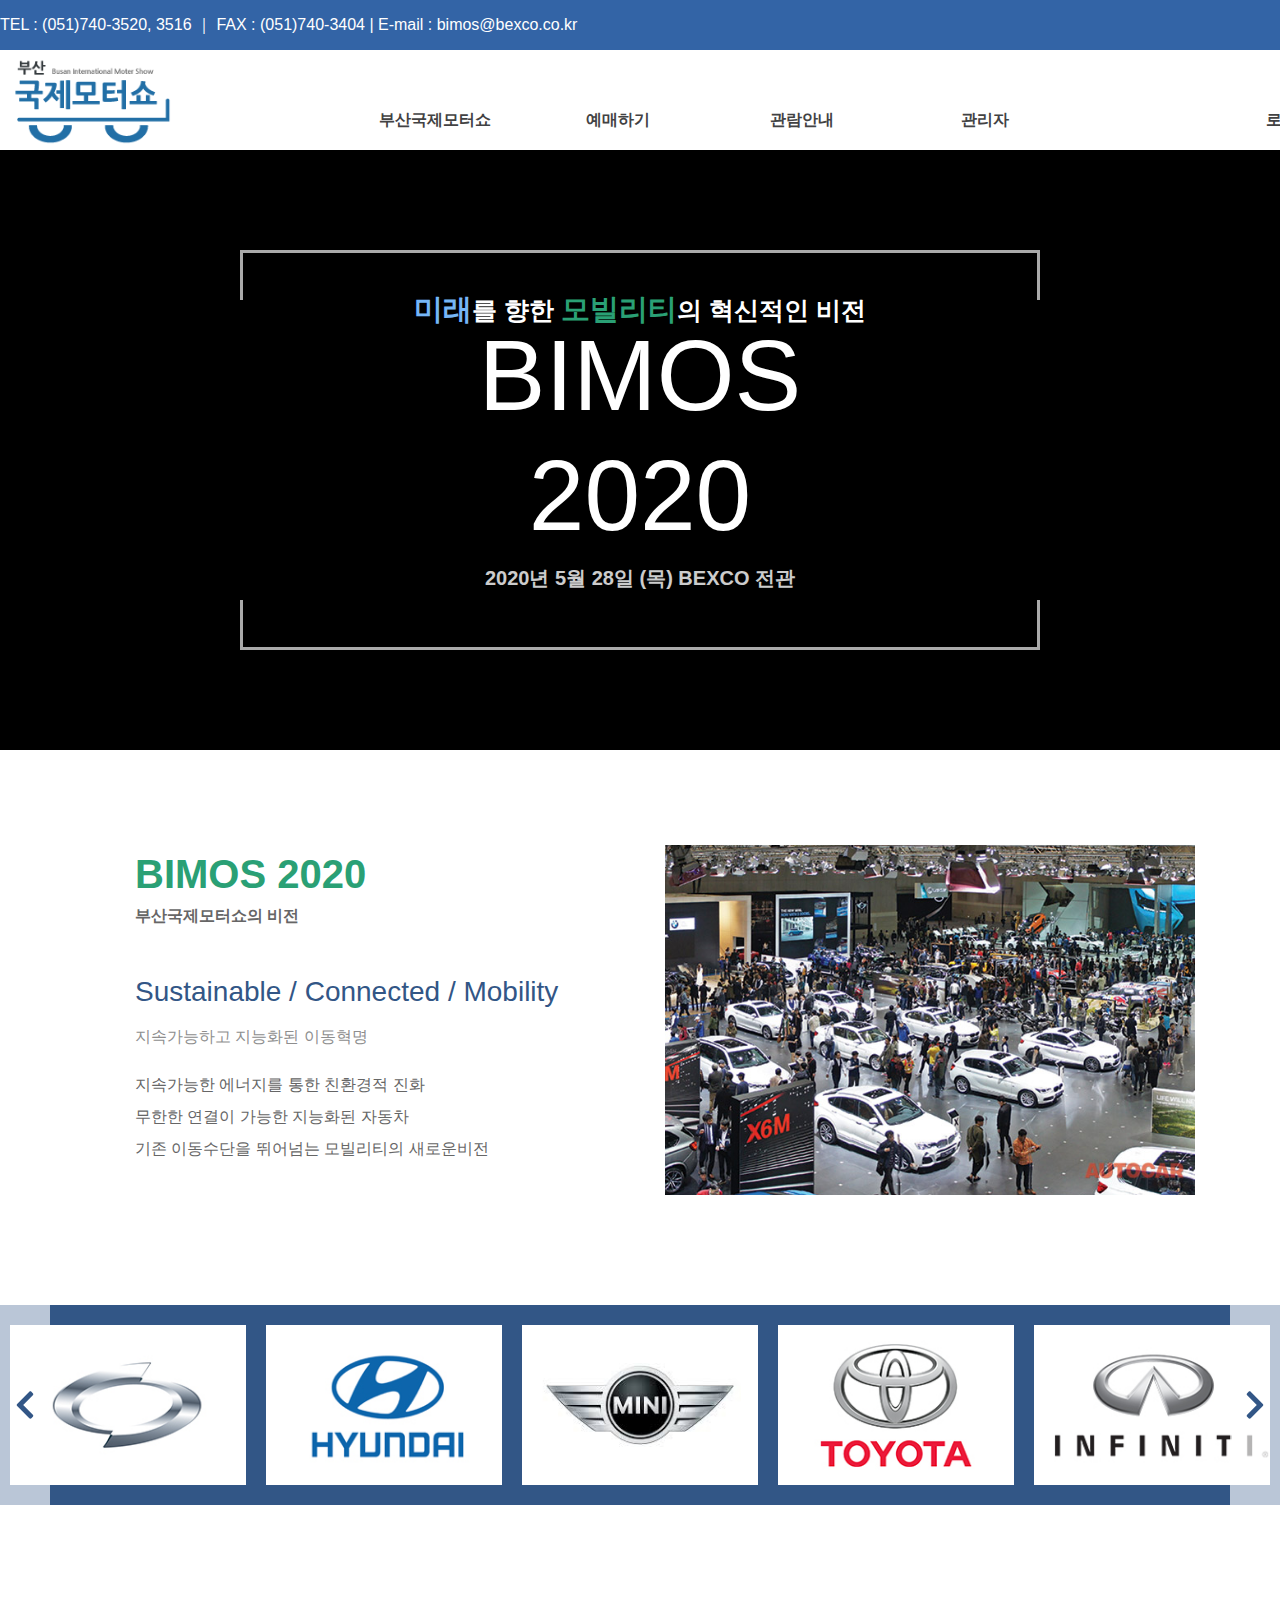
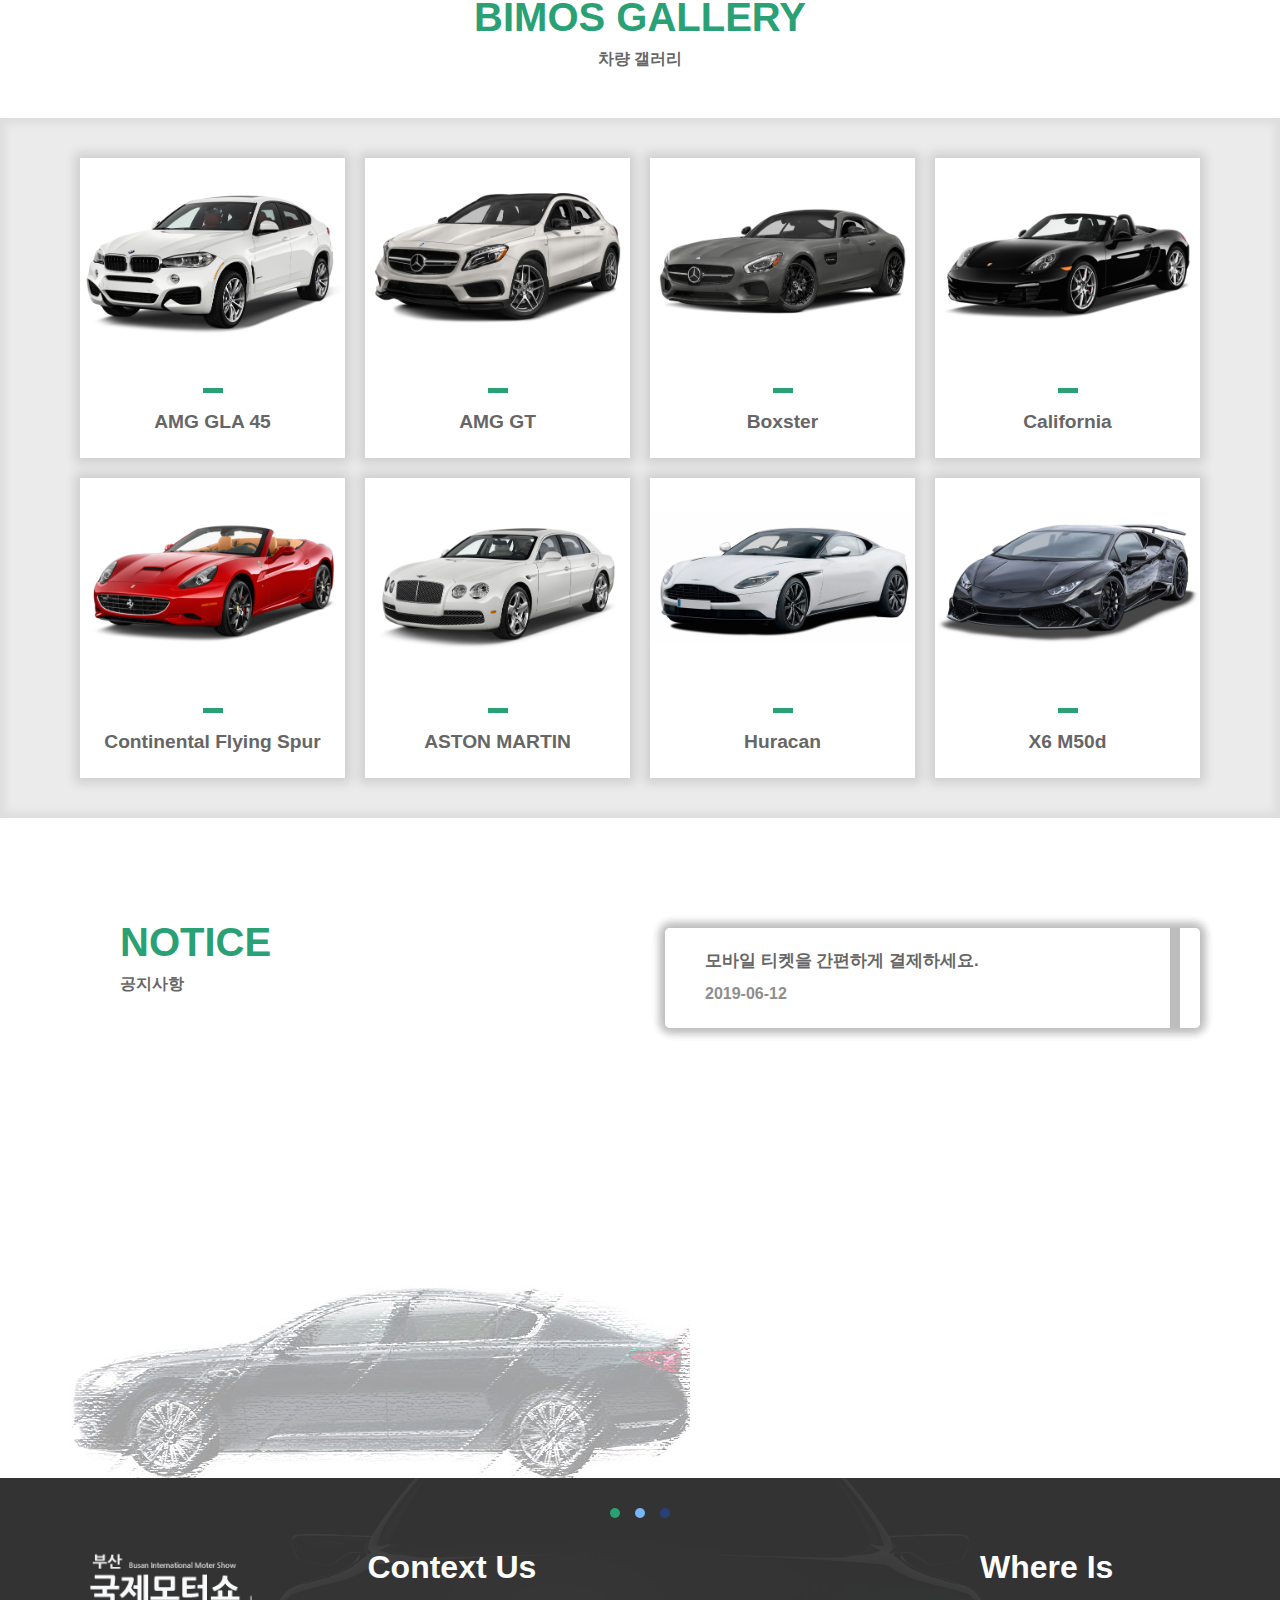
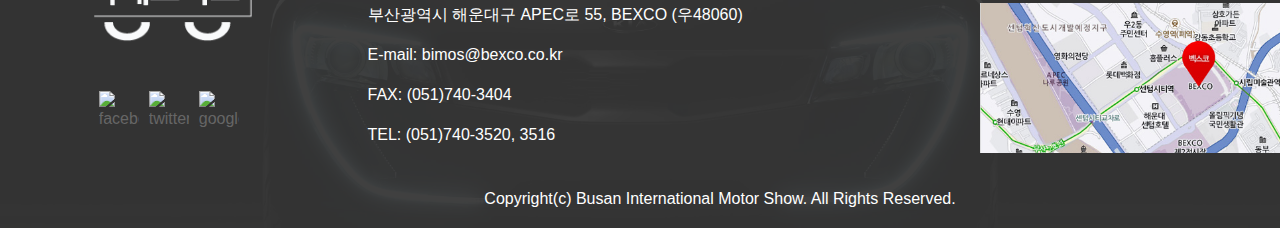
==== commit 299ed697: "W3C 준수" ====
--- a/index.html
+++ b/index.html
@@ -115,12 +115,12 @@
         <input type="radio" name="sponsor-move" id="plus-500" hidden>
         <div class="left">
             <i class="fa fa-chevron-left fa-2x"></i>
-            <label for="plus-0" id="label-0" class="fulled hidden"></label>
-            <label for="plus-100" id="label-100" class="fulled hidden"></label>
-            <label for="plus-200" id="label-200" class="fulled hidden"></label>
-            <label for="plus-300" id="label-300" class="fulled hidden"></label>
-            <label for="plus-400" id="label-400" class="fulled hidden"></label>
-            <label for="plus-500" id="label-500" class="fulled hidden"></label>
+            <label for="plus-0" class="label-0 fulled hidden"></label>
+            <label for="plus-100" class="label-100 fulled hidden"></label>
+            <label for="plus-200" class="label-200 fulled hidden"></label>
+            <label for="plus-300" class="label-300 fulled hidden"></label>
+            <label for="plus-400" class="label-400 fulled hidden"></label>
+            <label for="plus-500" class="label-500 fulled hidden"></label>
         </div>
         <div class="list">
             <div>
@@ -139,12 +139,12 @@
         </div>
         <div class="right">
             <i class="fa fa-chevron-right fa-2x"></i>
-            <label for="plus-100" id="label-100" class="fulled hidden"></label>
-            <label for="plus-200" id="label-200" class="fulled hidden"></label>
-            <label for="plus-300" id="label-300" class="fulled hidden"></label>
-            <label for="plus-400" id="label-400" class="fulled hidden"></label>
-            <label for="plus-500" id="label-500" class="fulled hidden"></label>
-            <label for="plus-600" id="label-600" class="fulled hidden"></label>
+            <label for="plus-100" class="label-100 fulled hidden"></label>
+            <label for="plus-200" class="label-200 fulled hidden"></label>
+            <label for="plus-300" class="label-300 fulled hidden"></label>
+            <label for="plus-400" class="label-400 fulled hidden"></label>
+            <label for="plus-500" class="label-500 fulled hidden"></label>
+            <label for="plus-600" class="label-600 fulled hidden"></label>
         </div>
     </div>
     <input type="checkbox" name="gallery" id="gallery-img-1" hidden>
@@ -189,60 +189,60 @@
         <div class="list">
             <div>
                 <label for="gallery-img-1" class="card-item">
-                    <div class="image"></div>
-                    <div class="info">
+                    <span class="image"></span>
+                    <span class="info">
                         <b class="name">AMG GLA 45</b>
                         <small class="company text-white">MERCEDES-BENZ</small>
-                    </div>
+                    </span>
                 </label>
                 <label for="gallery-img-2" class="card-item">
-                    <div class="image"></div>
-                    <div class="info">
+                    <span class="image"></span>
+                    <span class="info">
                         <b class="name">AMG GT</b>
                         <small class="company text-white">MERCEDES-BENZ</small>
-                    </div>
+                    </span>
                 </label>
                 <label for="gallery-img-3" class="card-item">
-                    <div class="image"></div>
-                    <div class="info">
+                    <span class="image"></span>
+                    <span class="info">
                         <b class="name">Boxster</b>
                         <small class="company text-white">PORSCHE</small>
-                    </div>
+                    </span>
                 </label>
                 <label for="gallery-img-4" class="card-item">
-                    <div class="image"></div>
-                    <div class="info">
+                    <span class="image"></span>
+                    <span class="info">
                         <b class="name">California</b>
                         <small class="company text-white">FERRARI</small>
-                    </div>
+                    </span>
                 </label>
                 <label for="gallery-img-5" class="card-item">
-                    <div class="image"></div>
-                    <div class="info">
+                    <span class="image"></span>
+                    <span class="info">
                         <b class="name">Continental Flying Spur</b>
                         <small class="company text-white">BENTLEY</small>
-                    </div>
+                    </span>
                 </label>
                 <label for="gallery-img-6" class="card-item">
-                    <div class="image"></div>
-                    <div class="info">
+                    <span class="image"></span>
+                    <span class="info">
                         <b class="name">ASTON MARTIN</b>
                         <small class="company text-white">DB11</small>
-                    </div>
+                    </span>
                 </label>
                 <label for="gallery-img-7" class="card-item">
-                    <div class="image"></div>
-                    <div class="info">
+                    <span class="image"></span>
+                    <span class="info">
                         <b class="name">Huracan</b>
                         <small class="company text-white">LAMBORGHINI</small>
-                    </div>
+                    </span>
                 </label>
                 <label for="gallery-img-8" class="card-item">
-                    <div class="image"></div>
-                    <div class="info">
+                    <span class="image"></span>
+                    <span class="info">
                         <b class="name">X6 M50d</b>
                         <small class="company text-white">BMW</small>
-                    </div>
+                    </span>
                 </label>
             </div>
         </div>
--- a/css/common.css
+++ b/css/common.css
@@ -90,12 +90,12 @@
 .nav-item a { color: var(--deep-black); font-weight: 900; }
 
 .nav-item:hover { border-bottom-width: 5px; }
-.nav-item:hover .inner-nav { top: 30px; opacity: 1; transition: top 0.3s, opacity 0.3s; }
+.nav-item:hover .inner-nav { top: 30px; opacity: 1; transition: top 0.3s, opacity 0.3s; pointer-events: all; }
 
 .inner-nav { 
     position: absolute; left: 0; top: 0; opacity: 0;
     width: 150px; display: flex; flex-direction: column; align-items: center;
-    padding-top: 80px; z-index: 1000;
+    padding-top: 80px; z-index: 1000; pointer-events: none;
 }
 .inner-nav a {
     width: 150px; height: 80px; line-height: 80px; background-color: #fff;
@@ -178,6 +178,11 @@
 #footer .design-line span:nth-child(2) { background-color: var(--light-blue); }
 #footer .design-line span:nth-child(3) { background-color: var(--dark-blue); }
 
+#footer .logo { position: relative; width: 190px; height: 95px; overflow: hidden; margin: 0 auto; }
+#footer .logo::after { content: ''; position: absolute; left: 0; top: 0; width: 190px; height: 0; background-image: url(../images/logo.png); background-size: 190px 95px; transition: height 0.5s; }
+#footer .logo:hover::after {  height: 95px; transition: height 0.3s; }
+#footer .logo:hover img { opacity: 0; transition: opacity 0.5s; }
+
 .footer-title { font-weight: 900; color: #fff; }
 #footer ul li { margin: 15px 0; }
 #footer ul li a { color: #ddd; }
@@ -185,5 +190,7 @@
 
 #footer .logo { display: flex; justify-content: center; }
 #footer .icons { width: 140px; margin: 0 auto; }
+#footer .icons img { transform: rotate(0) scale(1); cursor: pointer; }
+#footer .icons img:hover { transition: transform 0.3s; transform: rotate(30deg) scale(1.05); }
 #footer .map { width: 100%; height: 150px; background-image: url(../images/map.jpg); background-position: 50% 25%; background-size: 100%; cursor: pointer; }
 #footer .map:hover { background-size: 150%; transition: 0.5s; transform: scale(1.05) }
--- a/css/index.css
+++ b/css/index.css
@@ -40,30 +40,30 @@
 #sponsor .left svg, #sponsor .right svg { position: absolute; left: 50%; top: 50%; transform: translate(-50%, -50%); }
 
 #plus-0:checked ~ .list > div { left: 0; }
-#plus-0:checked ~ .right #label-100 { display: block; }
+#plus-0:checked ~ .right .label-100 { display: block; }
 
 #plus-100:checked ~ .list > div { left: calc(-20% * 1); }
-#plus-100:checked ~ .left #label-0 { display: block; }
-#plus-100:checked ~ .right #label-200 { display: block; }
+#plus-100:checked ~ .left .label-0 { display: block; }
+#plus-100:checked ~ .right .label-200 { display: block; }
 
 #plus-200:checked ~ .list > div { left: calc(-20% * 2); }
-#plus-200:checked ~ .left #label-100 { display: block; }
-#plus-200:checked ~ .right #label-300 { display: block; }
+#plus-200:checked ~ .left .label-100 { display: block; }
+#plus-200:checked ~ .right .label-300 { display: block; }
 
 #plus-300:checked ~ .list > div { left: calc(-20% * 3); }
-#plus-300:checked ~ .left #label-200 { display: block; }
-#plus-300:checked ~ .right #label-400 { display: block; }
+#plus-300:checked ~ .left .label-200 { display: block; }
+#plus-300:checked ~ .right .label-400 { display: block; }
 
 #plus-400:checked ~ .list > div { left: calc(-20% * 4); }
-#plus-400:checked ~ .left #label-300 { display: block; }
-#plus-400:checked ~ .right #label-500 { display: block; }
+#plus-400:checked ~ .left .label-300 { display: block; }
+#plus-400:checked ~ .right .label-500 { display: block; }
 
 #plus-500:checked ~ .list > div { left: calc(-20% * 5); }
-#plus-500:checked ~ .left #label-400 { display: block; }
-#plus-500:checked ~ .right #label-600 { display: block; }
+#plus-500:checked ~ .left .label-400 { display: block; }
+#plus-500:checked ~ .right .label-600 { display: block; }
 
 #plus-600:checked ~ .list > div { left: calc(-20% * 6); }
-#plus-600:checked ~ .left #label-500 { display: block; }
+#plus-600:checked ~ .left .label-500 { display: block; }
 
 
 
